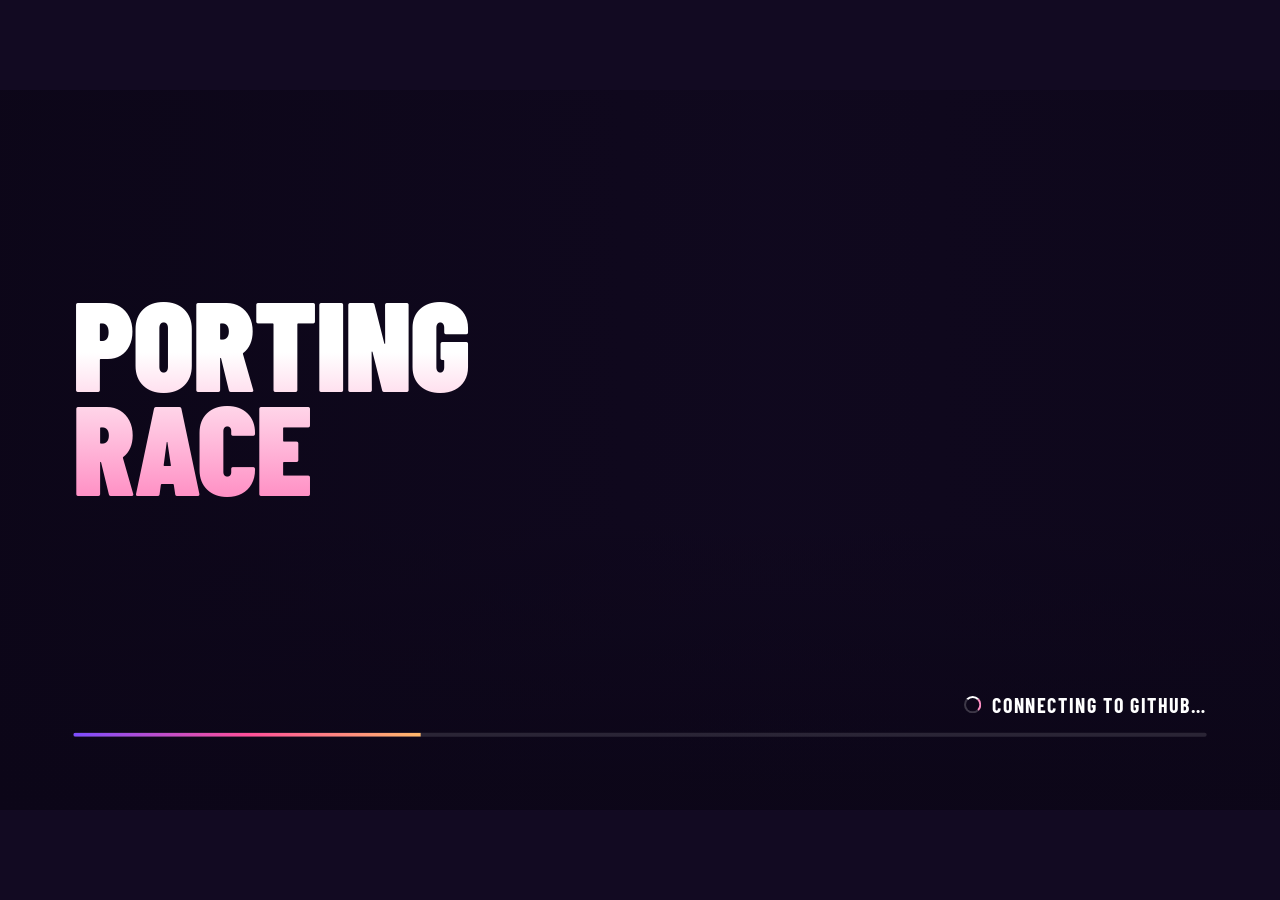
==== static/index.html @ ef8dbf1a "Porting Race: live stream dashboard and public tracker site Live GTA VI-on-PC tracker for XCL and VI" ====
<!doctype html>
<html lang="en">
<head>
<meta charset="utf-8">
<meta name="viewport" content="width=device-width, initial-scale=1">
<title>Porting Race Live</title>
<link rel="preconnect" href="https://fonts.googleapis.com">
<link href="https://fonts.googleapis.com/css2?family=Barlow+Condensed:wght@600;700;800;900&family=Plus+Jakarta+Sans:wght@500;600;700;800&family=JetBrains+Mono:wght@500;700&display=swap" rel="stylesheet">
<style>
:root{
  --ink:#fff; --soft:rgba(255,255,255,.72); --dim:rgba(255,255,255,.5);
  --pink:#ff8fc4; --hot:#ff4f9a; --cyan:#62e6ff; --lav:#d9d0ff; --lavInk:#3b2a6b;
  --glass:rgba(22,14,40,.62); --glass2:rgba(255,255,255,.07); --line:rgba(255,255,255,.1);
  --merged:#a78bfa; --closed:#ff6b7a; --opened:#d9d0ff;
  --disp:"Barlow Condensed",Impact,sans-serif; --body:"Plus Jakarta Sans",system-ui,sans-serif;
}
*{box-sizing:border-box;margin:0;padding:0}
html,body{width:100%;height:100%;background:#120a22;overflow:hidden;color:var(--ink);font-family:var(--body);-webkit-font-smoothing:antialiased}
.mono{font-family:"JetBrains Mono",monospace}
#stage{position:absolute;width:1920px;height:1080px;transform-origin:0 0;overflow:hidden}

/* ---------------- background: original neon-dusk city ---------------- */
#bg{position:absolute;inset:0;overflow:hidden}
#bg .sky{position:absolute;inset:0;background:linear-gradient(180deg,#1b1238 0%,#3a2263 30%,#7a3f86 55%,#d9759a 74%,#ffb38a 86%)}
#bg .custom{position:absolute;inset:0;background-size:cover;background-position:center;opacity:0;transition:opacity 1s}
#bg .sun{position:absolute;left:820px;top:360px;width:440px;height:440px;border-radius:50%;
  background:linear-gradient(180deg,#ffe58a 0%,#ff9f6e 45%,#ff4f9a 100%);
  -webkit-mask:repeating-linear-gradient(180deg,#000 0 26px,transparent 26px 34px);mask:linear-gradient(#000 45%,transparent 45%),repeating-linear-gradient(180deg,#000 0 22px,transparent 22px 30px);
  box-shadow:0 0 160px 40px rgba(255,120,150,.35);animation:sunbob 14s ease-in-out infinite alternate}
@keyframes sunbob{to{transform:translateY(18px)}}
#bg svg{position:absolute;left:0;bottom:0;width:100%;height:100%}
#bg .floor{position:absolute;left:-50%;right:-50%;bottom:-120px;height:360px;transform:perspective(420px) rotateX(62deg);transform-origin:bottom;
  background-image:linear-gradient(rgba(255,120,200,.55) 2px,transparent 2px),linear-gradient(90deg,rgba(255,120,200,.55) 2px,transparent 2px);
  background-size:80px 80px;animation:floor 3s linear infinite;mask-image:linear-gradient(transparent,#000 40%)}
@keyframes floor{to{background-position:0 80px}}
#bg .shade{position:absolute;inset:0;background:
  linear-gradient(90deg,rgba(18,8,36,.93) 0%,rgba(18,8,36,.78) 38%,rgba(18,8,36,.25) 62%,rgba(18,8,36,.55) 100%),
  linear-gradient(180deg,rgba(18,8,36,.55),transparent 30%,transparent 70%,rgba(18,8,36,.9))}
.win{animation:twinkle var(--t,6s) ease-in-out infinite}
@keyframes twinkle{50%{opacity:.15}}
.palm{transform-origin:bottom center;animation:sway var(--s,7s) ease-in-out infinite alternate}
@keyframes sway{from{transform:rotate(-1.6deg)}to{transform:rotate(1.8deg)}}
.dust{position:absolute;width:3px;height:3px;border-radius:50%;background:#fff;opacity:0;animation:dust linear infinite}
@keyframes dust{10%{opacity:.7}90%{opacity:.3}to{transform:translate(var(--dx),-700px);opacity:0}}

/* ---------------- header ---------------- */
header{position:absolute;left:88px;top:52px;right:60px;display:flex;align-items:center;z-index:3}
.brand{font-family:var(--disp);font-weight:800;font-size:104px;line-height:.8;letter-spacing:-.01em;display:flex;gap:26px;white-space:nowrap}
.brand span{color:rgba(255,255,255,.62);transition:color .6s,text-shadow .6s}
.brand span.on{color:#fff;text-shadow:0 0 30px rgba(255,255,255,.35)}
.repos{display:flex;margin-left:30px;max-width:780px}
.repo{border-left:2px solid rgba(255,255,255,.35);padding:4px 22px;transition:opacity .6s}
.repo b{display:block;font-size:22px;font-weight:700;letter-spacing:-.01em}
.repo i{display:block;font-style:normal;font-size:17px;color:var(--dim);margin-top:6px;max-width:340px;white-space:nowrap;overflow:hidden;text-overflow:ellipsis}
.repo.dimmed{opacity:.55}
.checked{margin-left:auto;align-self:flex-start;background:rgba(10,6,20,.78);border:1px solid var(--line);border-radius:999px;padding:14px 26px;display:flex;align-items:center;gap:14px;font-size:19px;color:var(--soft);font-weight:600}
.checked .dot{width:11px;height:11px;border-radius:50%;background:#7a6a9a;transition:background .3s}
.checked .dot.ping{background:#5cff9d;box-shadow:0 0 0 0 rgba(92,255,157,.7);animation:ping 1.2s ease-out}
@keyframes ping{to{box-shadow:0 0 0 14px rgba(92,255,157,0)}}
.checked b{color:#fff;font-weight:800;font-variant-numeric:tabular-nums}
.live{background:#ff2d55;color:#fff;font-weight:800;font-size:15px;letter-spacing:.14em;padding:5px 10px;border-radius:6px;margin-right:2px;animation:blink 2s infinite}
@keyframes blink{50%{opacity:.6}}
.headline{position:absolute;left:88px;top:168px;z-index:3;font-size:36px;font-weight:800;color:var(--pink);letter-spacing:-.01em;height:46px;white-space:nowrap;text-shadow:0 2px 24px rgba(255,79,154,.35)}
.headline .caret{display:inline-block;width:3px;height:34px;background:var(--pink);margin-left:4px;vertical-align:-5px;animation:caret 1s steps(1) infinite}
@keyframes caret{50%{opacity:0}}

/* ---------------- scene area ---------------- */
#scenes{position:absolute;left:88px;top:244px;width:1180px;height:628px;z-index:2}
.scene{position:absolute;inset:0;opacity:0;pointer-events:none;transition:opacity .7s}
.scene.on{opacity:1}
.scene-dots{position:absolute;left:88px;top:892px;display:flex;gap:10px;z-index:3}
.scene-dots div{width:46px;height:5px;border-radius:3px;background:rgba(255,255,255,.18);overflow:hidden}
.scene-dots div i{display:block;height:100%;width:0;background:#fff}

/* spotlight */
#spot{display:flex;flex-direction:column;justify-content:flex-end;padding-bottom:30px}
.sp-top{display:flex;align-items:center;gap:20px}
.pill{display:inline-flex;align-items:center;justify-content:center;border-radius:999px;font-weight:700;background:var(--opened);color:var(--lavInk);white-space:nowrap}
.pill.merged{background:var(--merged);color:#1c1040}
.pill.closed{background:var(--closed);color:#3a0710}
.pill.draft{background:#bfb8d0;color:#2b2540}
.sp-top .pill{font-size:26px;padding:12px 30px}
.sp-top .rp{font-family:var(--disp);font-weight:800;font-size:38px;letter-spacing:.01em}
.sp-num{font-family:var(--disp);font-weight:900;font-size:232px;line-height:.82;letter-spacing:-.02em;margin-top:26px;font-variant-numeric:tabular-nums;text-shadow:0 10px 60px rgba(0,0,0,.35)}
.sp-title{font-size:56px;font-weight:800;line-height:1.08;letter-spacing:-.02em;margin-top:24px;max-width:1120px;display:-webkit-box;-webkit-line-clamp:2;-webkit-box-orient:vertical;overflow:hidden;text-shadow:0 4px 30px rgba(0,0,0,.4)}
.sp-by{display:flex;align-items:center;gap:16px;margin-top:30px;font-size:30px;font-weight:700}
.sp-by img{width:56px;height:56px;border-radius:50%;border:3px solid rgba(255,255,255,.85);background:#333}
.sp-by span{color:var(--dim);font-weight:600}
.sp-diff{margin-top:16px;font-size:23px;font-weight:600;color:var(--soft);display:flex;gap:20px;align-items:center}
.sp-diff .add{color:#6ef0a0}.sp-diff .del{color:#ff7a8a}
.sp-diff .bar{display:flex;gap:3px}.sp-diff .bar i{width:13px;height:13px;border-radius:3px;background:rgba(255,255,255,.18)}
.sp-diff .bar i.a{background:#6ef0a0}.sp-diff .bar i.d{background:#ff7a8a}
.anim{opacity:0;transform:translateY(40px);filter:blur(8px)}
.show .anim{opacity:1;transform:none;filter:none;transition:opacity .7s cubic-bezier(.2,.8,.2,1),transform .8s cubic-bezier(.2,.8,.2,1),filter .7s}
.hide .anim{opacity:0;transform:translateY(-30px);filter:blur(6px);transition:all .45s ease-in}
.show .d1{transition-delay:.05s!important}.show .d2{transition-delay:.15s!important}.show .d3{transition-delay:.28s!important}.show .d4{transition-delay:.4s!important}.show .d5{transition-delay:.5s!important}
.sp-meter{position:absolute;left:0;bottom:0;width:420px;height:3px;background:rgba(255,255,255,.12);border-radius:2px;overflow:hidden}
.sp-meter i{display:block;height:100%;width:0;background:var(--pink)}
.breaking{position:absolute;left:0;top:30px;font-family:var(--disp);font-size:30px;font-weight:800;letter-spacing:.12em;background:#ff2d55;padding:4px 16px;border-radius:6px;opacity:0;transform:translateX(-30px)}
.breaking.go{animation:brk 4s ease forwards}
@keyframes brk{10%,85%{opacity:1;transform:none}100%{opacity:0}}

/* head-to-head */
#h2h{display:grid;grid-template-columns:1fr 1fr;gap:28px;padding-top:20px}
.card{background:var(--glass);border:1px solid var(--line);border-radius:28px;padding:30px 32px;backdrop-filter:blur(10px);display:flex;flex-direction:column;gap:20px}
.card h3{font-family:var(--disp);font-size:58px;font-weight:800;line-height:.9;display:flex;align-items:baseline;gap:14px}
.card h3 small{font-family:var(--body);font-size:16px;font-weight:700;color:var(--acc);text-transform:uppercase;letter-spacing:.08em}
.donutrow{display:flex;align-items:center;gap:26px}
.donut{position:relative;width:170px;height:170px;flex:none}
.donut svg{width:100%;height:100%;transform:rotate(-90deg)}
.donut circle{fill:none;stroke-width:15}
.donut .tr{stroke:rgba(255,255,255,.1)}
.donut .pg{stroke:var(--acc);stroke-linecap:round;stroke-dasharray:452.4;stroke-dashoffset:452.4;transition:stroke-dashoffset 2.4s cubic-bezier(.2,.8,.2,1)}
.donut .c{position:absolute;inset:0;display:grid;place-items:center;text-align:center}
.donut .c b{font-family:var(--disp);font-size:52px;font-weight:800;line-height:1}
.donut .c span{display:block;font-size:12px;letter-spacing:.12em;color:var(--dim);font-weight:700;text-transform:uppercase}
.dl{font-size:18px;color:var(--soft);line-height:1.5}.dl b{color:#fff;font-size:26px;font-family:var(--disp);font-weight:800;letter-spacing:.02em}
.meas{display:flex;flex-direction:column;gap:14px}
.meas .row{display:flex;justify-content:space-between;font-size:18px;font-weight:700;margin-bottom:7px}
.meas .row span{color:var(--dim);font-weight:600;font-size:16px}
.meas .tk{height:11px;border-radius:6px;background:rgba(255,255,255,.1);overflow:hidden}
.meas .fl{height:100%;width:0;border-radius:6px;background:linear-gradient(90deg,color-mix(in srgb,var(--acc) 50%,#fff0),var(--acc));transition:width 2.2s cubic-bezier(.2,.8,.2,1)}
.stage-list{display:flex;flex-wrap:wrap;gap:8px}
.stage-list span{font-size:14px;font-weight:700;padding:6px 12px;border-radius:999px;background:var(--glass2);display:flex;gap:6px;align-items:center}
.stage-list span::before{content:"";width:9px;height:9px;border-radius:50%;background:#6ef0a0}
.stage-list span.p::before{background:#ffc04d}

/* activity */
#act{display:grid;grid-template-columns:1.25fr 1fr;gap:28px;padding-top:20px}
.chart{position:relative;height:300px;display:flex;align-items:flex-end;gap:5px;margin-top:20px}
.chart .h{flex:1;display:flex;gap:2px;align-items:flex-end;height:100%}
.chart .h i{flex:1;border-radius:4px 4px 1px 1px;height:0;transition:height 1.4s cubic-bezier(.2,.8,.2,1)}
.axis{display:flex;justify-content:space-between;color:var(--dim);font-size:14px;margin-top:10px;font-weight:600}
.leg{display:flex;gap:22px;font-size:17px;font-weight:700}.leg i{display:inline-block;width:12px;height:12px;border-radius:3px;margin-right:8px}
.lb{display:flex;flex-direction:column;gap:12px;margin-top:6px}
.lb .r{display:flex;align-items:center;gap:14px;font-size:20px;font-weight:700;opacity:0;transform:translateX(-30px)}
.scene.on .lb .r{opacity:1;transform:none;transition:all .6s cubic-bezier(.2,.8,.2,1)}
.lb img{width:40px;height:40px;border-radius:50%;background:#333}
.lb .rk{font-family:var(--disp);font-size:28px;width:26px;color:var(--dim)}
.lb .n{margin-left:auto;font-family:var(--disp);font-size:30px}
.lb .tag{font-size:12px;padding:3px 8px;border-radius:6px;color:#111;font-weight:800}
.sub{font-size:15px;letter-spacing:.14em;text-transform:uppercase;color:var(--dim);font-weight:800}

/* ---------------- latest panel ---------------- */
#latest{position:absolute;left:1328px;top:214px;width:568px;height:680px;z-index:3;background:rgba(14,9,26,.8);border:1px solid var(--line);border-radius:30px;padding:34px 34px 20px;backdrop-filter:blur(14px);overflow:hidden}
#latest h4{font-family:var(--disp);font-weight:800;font-size:44px;letter-spacing:.01em;line-height:1;margin-bottom:14px;display:flex;align-items:center;gap:12px}
#latest h4 small{font-family:var(--body);font-size:14px;color:var(--dim);font-weight:700;letter-spacing:.1em;margin-left:auto}
.ev{display:grid;grid-template-columns:116px 1fr;gap:18px;padding:12px 0;border-bottom:1px solid var(--line);position:relative;transition:background .4s}
.ev:last-child{border-bottom:0}
.ev .pill{font-size:15px;padding:6px 0;height:30px;margin-top:2px}
.ev p{font-size:19px;font-weight:700;line-height:1.25;display:-webkit-box;-webkit-line-clamp:2;-webkit-box-orient:vertical;overflow:hidden}
.ev s{text-decoration:none;display:flex;align-items:center;gap:10px;margin-top:7px;font-size:15.5px;color:var(--dim);font-weight:600}
.badge{font-family:var(--disp);font-size:17px;font-weight:800;padding:2px 10px;border-radius:7px;color:#0d0d0d;letter-spacing:.02em}
.ev.cur::before{content:"";position:absolute;left:-34px;top:12px;bottom:12px;width:5px;border-radius:0 4px 4px 0;background:var(--pink);box-shadow:0 0 14px var(--pink)}
.ev.enter{animation:evin .8s cubic-bezier(.2,.8,.2,1) both}
@keyframes evin{from{opacity:0;transform:translateY(-40px)}}
.ev.fresh{background:linear-gradient(90deg,rgba(255,143,196,.16),transparent);border-radius:12px}

/* ---------------- bottom stat strip ---------------- */
#strip{position:absolute;left:88px;right:24px;top:922px;height:132px;display:grid;grid-template-columns:repeat(5,1fr);gap:24px;z-index:3;perspective:900px}
.tile{position:relative;transform-style:preserve-3d;transition:transform .9s cubic-bezier(.5,0,.2,1)}
.tile.flip{transform:rotateX(180deg)}
.face{position:absolute;inset:0;backface-visibility:hidden;background:rgba(14,9,26,.82);border:1px solid var(--line);border-radius:24px;padding:20px 30px;display:flex;flex-direction:column;justify-content:center;overflow:hidden}
.face.back{transform:rotateX(180deg)}
.face b{font-family:var(--disp);font-weight:800;font-size:66px;line-height:.95;letter-spacing:-.005em;font-variant-numeric:tabular-nums;white-space:nowrap}
.face span{font-size:19px;color:var(--soft);font-weight:600;margin-top:8px;display:flex;align-items:center;gap:10px}
.face .badge{font-size:14px;padding:1px 7px}
.face::after{content:"";position:absolute;left:0;top:0;bottom:0;width:4px;background:var(--acc)}

/* ---------- slideshow / loading-screen engine ---------- */
#slides{position:absolute;inset:0;overflow:hidden}
.sl{position:absolute;inset:-4%;background-size:cover;background-position:center;will-change:transform,clip-path}
.sl.in{animation:wipein 1.25s cubic-bezier(.77,0,.18,1) forwards, kb var(--kbd,22s) linear forwards}
.sl.out{animation:wipeout 1.25s cubic-bezier(.77,0,.18,1) forwards}
@keyframes wipein{from{clip-path:polygon(115% 0,135% 0,115% 100%,95% 100%)}to{clip-path:polygon(-20% 0,135% 0,115% 100%,-40% 100%)}}
@keyframes wipeout{to{transform:translateX(-6%) scale(1.04);filter:brightness(.5)}}
@keyframes kb{from{transform:scale(1.14) translate(var(--kx0,2%),var(--ky0,1%))}to{transform:scale(1.0) translate(var(--kx1,-2%),var(--ky1,-1%))}}
.grade{position:absolute;inset:0;opacity:0;transition:opacity 1s;mix-blend-mode:soft-light;
  background:linear-gradient(160deg,rgba(124,77,255,.75),rgba(255,79,154,.55) 55%,rgba(255,184,107,.5))}
.has-slides .grade{opacity:1}
.has-slides #city,.has-slides .sun,.has-slides .floor{opacity:0;transition:opacity 1.2s}
.has-slides .shade{background:linear-gradient(90deg,rgba(18,8,36,.92) 0%,rgba(18,8,36,.72) 40%,rgba(18,8,36,.35) 64%,rgba(18,8,36,.6) 100%),
  linear-gradient(180deg,rgba(18,8,36,.7),transparent 26%,transparent 66%,rgba(18,8,36,.95))}
.grain{position:absolute;inset:-50%;opacity:.07;pointer-events:none;animation:grain .6s steps(4) infinite;
  background-image:url("data:image/svg+xml;utf8,<svg xmlns='http://www.w3.org/2000/svg' width='160' height='160'><filter id='n'><feTurbulence type='fractalNoise' baseFrequency='.9' numOctaves='2' stitchTiles='stitch'/></filter><rect width='100%' height='100%' filter='url(%23n)'/></svg>")}
@keyframes grain{0%{transform:translate(0,0)}25%{transform:translate(-3%,2%)}50%{transform:translate(2%,-3%)}75%{transform:translate(-2%,-1%)}}
#stinger{position:absolute;inset:0;z-index:6;pointer-events:none;overflow:hidden}
#stinger i{position:absolute;top:-20%;bottom:-20%;width:42%;left:-60%;transform:skewX(-18deg)}
#stinger i:nth-child(1){background:#ff4f9a}#stinger i:nth-child(2){background:#7c4dff}#stinger i:nth-child(3){background:#120a22}
#stinger.go i{animation:sting .95s cubic-bezier(.7,0,.3,1) forwards}
#stinger.go i:nth-child(2){animation-delay:.07s}#stinger.go i:nth-child(3){animation-delay:.14s}
@keyframes sting{0%{left:-60%}100%{left:130%}}
.spin{width:26px;height:26px;border-radius:50%;border:3px solid rgba(255,255,255,.2);border-top-color:#fff;border-right-color:var(--pink);animation:spin .9s linear infinite;flex:none}
@keyframes spin{to{transform:rotate(360deg)}}
#tips{position:absolute;left:400px;top:880px;width:880px;height:30px;z-index:3;display:flex;align-items:center;gap:14px}
#tips .spin{width:22px;height:22px}
#tips .tl{font-family:var(--disp);font-weight:800;font-size:20px;letter-spacing:.14em;color:#fff}
#tiptxt{font-size:17px;font-weight:600;color:var(--soft);white-space:nowrap;overflow:hidden;text-overflow:ellipsis;transition:opacity .4s,transform .4s}
#tiptxt.swap{opacity:0;transform:translateY(8px)}
#tiptxt b{color:var(--pink);font-weight:800;margin-right:6px}
#slidecredit{position:absolute;right:30px;top:1059px;z-index:3;font-size:11.5px;color:rgba(255,255,255,.45);font-weight:600;max-width:160px;text-align:right;white-space:nowrap;overflow:hidden;text-overflow:ellipsis}
/* now playing */
#np{position:absolute;left:1340px;top:896px;z-index:4;display:none;align-items:center;gap:10px;max-width:400px;opacity:.92}
#np.on{display:flex;animation:npin .8s cubic-bezier(.2,.8,.2,1)}
@keyframes npin{from{opacity:0;transform:translateY(8px)}}
#np .eq{display:flex;gap:2px;align-items:flex-end;height:14px}
#np .eq i{width:3px;background:var(--pink);border-radius:1px;animation:eq 1s ease-in-out infinite}
#np .eq i:nth-child(2){animation-delay:-.3s}#np .eq i:nth-child(3){animation-delay:-.6s}#np .eq i:nth-child(4){animation-delay:-.8s}
@keyframes eq{0%,100%{height:3px}50%{height:14px}}
.np-t{display:flex;gap:6px;align-items:baseline;font-size:11.5px;color:rgba(255,255,255,.55);white-space:nowrap;overflow:hidden}
.np-t small{font-weight:800;letter-spacing:.1em;color:var(--pink);font-size:10.5px}
.np-t b{color:#fff;font-weight:700;flex:none;max-width:200px;overflow:hidden;text-overflow:ellipsis}
.np-t span{overflow:hidden;text-overflow:ellipsis}

/* boot / loading screen */
.boot{display:block!important;background:#0c0618;overflow:hidden}
.boot-img{position:absolute;inset:-5%;background-size:cover;background-position:center;animation:kb 12s linear forwards;opacity:.9}
.boot-shade{position:absolute;inset:0;background:linear-gradient(90deg,rgba(12,6,24,.95),rgba(12,6,24,.4) 60%,rgba(12,6,24,.7)),linear-gradient(180deg,transparent 60%,rgba(12,6,24,.95))}
.boot-brand{position:absolute;left:110px;top:300px;font-family:var(--disp);font-weight:900;font-size:190px;line-height:.82;letter-spacing:-.01em;
  background:linear-gradient(180deg,#fff 30%,#ff8fc4);-webkit-background-clip:text;background-clip:text;color:transparent;animation:bootin 1.2s cubic-bezier(.2,.8,.2,1) both}
@keyframes bootin{from{opacity:0;transform:translateX(-60px)}}
.boot-bar{position:absolute;left:110px;right:110px;bottom:110px;height:6px;background:rgba(255,255,255,.12);border-radius:3px;overflow:hidden}
.boot-bar i{display:block;height:100%;width:0;background:linear-gradient(90deg,#7c4dff,#ff4f9a,#ffb86b);transition:width .6s ease}
.boot-load{position:absolute;right:110px;bottom:140px;display:flex;align-items:center;gap:16px;font-family:var(--disp);font-size:30px;font-weight:700;letter-spacing:.08em;text-transform:uppercase}

/* port race (portwatch) */
#race{padding-top:8px;display:flex;flex-direction:column;gap:14px}
.race-top{display:flex;align-items:flex-end;gap:34px}
.race-q{font-size:20px;font-weight:800;color:var(--pink);letter-spacing:.02em}
.race-big{font-family:var(--disp);font-weight:900;font-size:136px;line-height:.8;letter-spacing:-.02em}
.race-big small{font-size:54px;color:var(--dim);font-weight:800}
.race-side{padding-bottom:10px;display:flex;flex-direction:column;gap:8px;font-size:20px;color:var(--soft);font-weight:600}
.race-side b{color:#fff;font-family:var(--disp);font-size:30px;font-weight:800;letter-spacing:.01em}
.ladder{position:relative;height:112px;margin:2px 6px 0}
.ladder .rail{position:absolute;left:0;right:0;top:56px;height:12px;border-radius:6px;background:rgba(255,255,255,.1);overflow:hidden}
.ladder .rail i{position:absolute;left:0;top:0;bottom:0;width:0;border-radius:6px;background:linear-gradient(90deg,#7c4dff,#ff4f9a,#ffb86b);transition:width 2.4s cubic-bezier(.2,.8,.2,1)}
.ladder .tick{position:absolute;top:50px;width:2px;height:24px;background:rgba(255,255,255,.3)}
.ladder .tick span{position:absolute;top:30px;left:50%;transform:translateX(-50%);font-size:13px;font-weight:700;color:var(--dim);white-space:nowrap}
.ladder .tick.hit span{color:#fff}
.ladder .tick.first span{left:0;transform:none}.ladder .tick.last span{left:auto;right:0;transform:none}
.ladder .mk{position:absolute;top:0;transform:translateX(-50%);display:flex;flex-direction:column;align-items:center;transition:left 2.4s cubic-bezier(.2,.8,.2,1)}
.ladder .mk img{width:38px;height:38px;border-radius:50%;border:3px solid #fff;background:#333;box-shadow:0 6px 20px rgba(0,0,0,.4)}
.ladder .mk::after{content:"";width:2px;height:12px;background:#fff;margin-top:2px}
.ladder .mk.lead img{border-color:var(--hot);box-shadow:0 0 22px var(--hot)}
.rlist{display:grid;grid-template-columns:1fr 1fr;gap:10px 26px;margin-top:6px}
.rrow{display:grid;grid-template-columns:34px 40px 1fr 70px;align-items:center;gap:12px;background:var(--glass);border:1px solid var(--line);border-radius:16px;padding:8px 16px;
  opacity:0;transform:translateY(16px)}
.scene.on .rrow{opacity:1;transform:none;transition:all .6s cubic-bezier(.2,.8,.2,1)}
.rrow .rk{font-family:var(--disp);font-size:30px;font-weight:800;color:var(--dim)}
.rrow:nth-child(-n+3) .rk{color:var(--pink)}
.rrow img{width:40px;height:40px;border-radius:50%;background:#333}
.rrow .nm{min-width:0}.rrow .nm b{display:block;font-size:19px;font-weight:800;white-space:nowrap;overflow:hidden;text-overflow:ellipsis}
.rrow .nm span{font-size:13.5px;color:var(--dim);font-weight:600}
.rrow .nm .bar{height:5px;border-radius:3px;background:rgba(255,255,255,.1);margin-top:6px;overflow:hidden}
.rrow .nm .bar i{display:block;height:100%;width:0;background:linear-gradient(90deg,#7c4dff,#ff4f9a);transition:width 2s .3s cubic-bezier(.2,.8,.2,1)}
.rrow .sc{font-family:var(--disp);font-size:34px;font-weight:800;text-align:right}
.credit{font-size:13px;color:var(--dim);font-weight:700;letter-spacing:.06em}
.ini{width:40px;height:40px;border-radius:50%;display:grid;place-items:center;font-family:var(--disp);font-weight:800;font-size:17px;color:#1a0b24;
  background:linear-gradient(135deg,#ffb86b,#ff4f9a);flex:none}
.ladder .mk .ini{width:38px;height:38px;border:3px solid #fff}
.priv{font-style:normal;font-size:11px;font-weight:800;letter-spacing:.08em;background:rgba(255,184,107,.2);color:#ffb86b;padding:2px 7px;border-radius:5px;vertical-align:2px}
/* challenger */
#chal{padding-top:10px;display:flex;flex-direction:column;gap:18px}
.ch-top{display:flex;gap:10px}
.ch-tag{font-family:var(--disp);font-size:24px;font-weight:800;letter-spacing:.1em;background:#ff2d55;padding:4px 14px;border-radius:8px;animation:chpulse 2s infinite}
.ch-tag.dim{background:rgba(255,255,255,.12);font-size:18px;display:flex;align-items:center;animation:none;text-transform:uppercase}
@keyframes chpulse{50%{box-shadow:0 0 30px rgba(255,45,85,.7)}}
.ch-main{display:flex;align-items:center;gap:28px}
.ch-av .ini,.ch-av img{width:130px;height:130px;font-size:58px;border-radius:50%;border:5px solid #fff;box-shadow:0 0 40px rgba(255,79,154,.6)}
.ch-name{font-family:var(--disp);font-weight:900;font-size:130px;line-height:.85;letter-spacing:-.01em;text-shadow:0 6px 40px rgba(0,0,0,.6)}
.ch-by{font-size:24px;color:var(--soft);font-weight:600;margin-top:10px}
.ch-score{margin-left:auto;text-align:right}
.ch-score b{font-family:var(--disp);font-size:130px;font-weight:900;line-height:.85;text-shadow:0 6px 40px rgba(0,0,0,.6)}
.ch-score small{font-family:var(--disp);font-size:44px;color:var(--dim);font-weight:800}
.ch-score span{display:block;font-size:22px;font-weight:800;color:#fff;margin-top:10px;background:rgba(14,9,26,.75);padding:4px 12px;border-radius:8px;display:table;margin-left:auto}
.ch-gap{font-size:22px;color:var(--soft);font-weight:600}.ch-gap b{font-family:var(--disp);font-size:30px;color:#6ef0a0}
.ch-cols{display:grid;grid-template-columns:1fr 1fr;gap:20px}
.ch-cols>div{background:var(--glass);border:1px solid var(--line);border-radius:20px;padding:18px 22px;display:flex;flex-direction:column;gap:10px}
.ch-cols p{font-size:18px;font-weight:600;line-height:1.35;padding-left:26px;position:relative}
.ch-cols p::before{position:absolute;left:0;top:0;font-weight:900}
.ch-cols p.ok::before{content:"✓";color:#6ef0a0}.ch-cols p.no::before{content:"✕";color:#ff7a8a}

/* team watch */
#watch{padding-top:10px;display:flex;flex-direction:column;gap:18px}
.w-top{display:flex;align-items:center;gap:18px}
.w-live{display:flex;align-items:center;gap:10px;font-family:var(--disp);font-size:30px;font-weight:800;letter-spacing:.1em;background:linear-gradient(90deg,#ffb86b,#ff4f9a);color:#1a0b24;padding:4px 16px;border-radius:8px}
.w-live i{width:10px;height:10px;border-radius:50%;background:#1a0b24;animation:blink 1.2s infinite}
.w-src{font-size:15px;color:var(--dim);font-weight:700;letter-spacing:.06em}
.w-lead{background:var(--glass);border:1px solid var(--line);border-radius:28px;padding:28px 32px;backdrop-filter:blur(10px)}
.w-meta{display:flex;gap:14px;align-items:center;font-size:16px;color:var(--dim);font-weight:700;letter-spacing:.04em}
.w-badge{font-size:14px;font-weight:800;letter-spacing:.08em;text-transform:uppercase;background:var(--hot);color:#fff;padding:4px 10px;border-radius:6px}
.w-badge.sm{font-size:11px;padding:3px 8px;flex:none;background:rgba(255,79,154,.25);color:#ffc2dd}
.w-lead h5{font-size:42px;font-weight:800;line-height:1.12;letter-spacing:-.02em;margin-top:14px}
.w-lead p{font-size:21px;color:var(--soft);line-height:1.42;margin-top:12px;font-weight:500;display:-webkit-box;-webkit-line-clamp:3;-webkit-box-orient:vertical;overflow:hidden}
.w-list{display:flex;flex-direction:column;gap:10px}
.w-list div{display:flex;align-items:center;gap:14px;background:var(--glass);border:1px solid var(--line);border-radius:16px;padding:12px 18px;opacity:0;transform:translateX(-20px)}
.scene.on .w-list div{opacity:1;transform:none;transition:all .6s cubic-bezier(.2,.8,.2,1)}
.w-list b{font-size:18px;font-weight:700;flex:1;white-space:nowrap;overflow:hidden;text-overflow:ellipsis}
.w-list s{text-decoration:none;font-size:14px;color:var(--dim);font-weight:700;flex:none}

/* news desk */
#news{padding-top:14px;display:flex;flex-direction:column;gap:18px}
.nlead{background:var(--glass);border:1px solid var(--line);border-radius:28px;padding:30px 34px;backdrop-filter:blur(10px)}
.nlead .cat{display:inline-block;font-size:15px;font-weight:800;letter-spacing:.12em;text-transform:uppercase;background:var(--hot);color:#fff;padding:5px 12px;border-radius:7px}
.nlead .cat.d{background:rgba(255,255,255,.12);margin-left:8px}
.nlead h5{font-size:44px;font-weight:800;line-height:1.1;letter-spacing:-.02em;margin-top:16px}
.nlead p{font-size:22px;color:var(--soft);line-height:1.4;margin-top:14px;font-weight:500;display:-webkit-box;-webkit-line-clamp:3;-webkit-box-orient:vertical;overflow:hidden}
.nmore{display:grid;grid-template-columns:1fr 1fr;gap:14px}
.nmore div{background:var(--glass);border:1px solid var(--line);border-radius:18px;padding:16px 20px;opacity:0;transform:translateY(14px)}
.scene.on .nmore div{opacity:1;transform:none;transition:all .6s cubic-bezier(.2,.8,.2,1)}
.nmore b{display:-webkit-box;-webkit-line-clamp:2;-webkit-box-orient:vertical;overflow:hidden;font-size:18px;font-weight:700;line-height:1.3}
.nmore span{display:block;font-size:13.5px;color:var(--dim);font-weight:700;margin-top:6px;letter-spacing:.04em}

/* elapsed counter (flip clock) */
.clockbox{position:absolute;right:24px;top:-28px;width:auto!important;background:rgba(10,6,20,.82);border:1px solid var(--line);border-radius:24px;padding:14px 22px 12px;width:470px;
  box-shadow:0 20px 60px -20px rgba(255,79,154,.45);backdrop-filter:blur(10px)}
.cb-top{display:flex;align-items:center;gap:12px}
.cb-top .live{display:flex;align-items:center;gap:8px;font-size:14px;padding:5px 10px;animation:none}
.cb-top .live i{width:8px;height:8px;border-radius:50%;background:#fff;animation:pulse 1.4s infinite}
.cb-top .live b{font-weight:700;letter-spacing:.04em}
@keyframes pulse{0%{box-shadow:0 0 0 0 rgba(255,255,255,.8)}70%{box-shadow:0 0 0 9px rgba(255,255,255,0)}100%{box-shadow:0 0 0 0 rgba(255,255,255,0)}}
.cb-lbl{font-size:14px;font-weight:800;letter-spacing:.1em;text-transform:uppercase;color:var(--pink);white-space:nowrap}
.cb-digits{display:flex;align-items:flex-start;gap:8px;margin-top:10px}
.cb-unit{display:flex;flex-direction:column;align-items:center;gap:4px}
.cb-unit small{font-size:11px;letter-spacing:.14em;color:var(--dim);font-weight:800;text-transform:uppercase}
.cb-pair{display:flex;gap:4px}
.dg{position:relative;width:44px;height:64px;border-radius:10px;background:linear-gradient(180deg,#2a1d45 0 50%,#231739 50% 100%);overflow:hidden;
  font-family:var(--disp);font-weight:800;font-size:54px;line-height:64px;text-align:center;font-variant-numeric:tabular-nums;box-shadow:inset 0 -2px 0 rgba(0,0,0,.35)}
.dg::after{content:"";position:absolute;left:0;right:0;top:50%;height:1px;background:rgba(0,0,0,.45)}
.dg span{position:absolute;inset:0}
.dg span.out{animation:dgout .42s cubic-bezier(.5,0,.75,0) forwards}
.dg span.in{animation:dgin .42s cubic-bezier(.25,1,.5,1) forwards}
@keyframes dgout{to{transform:translateY(-70%) scaleY(.6);opacity:0;filter:blur(2px)}}
@keyframes dgin{from{transform:translateY(70%) scaleY(.6);opacity:0;filter:blur(2px)}}
.cb-sep{font-family:var(--disp);font-size:46px;font-weight:800;line-height:64px;color:var(--pink);animation:sep 1s steps(1) infinite}
@keyframes sep{50%{opacity:.25}}
.cb-unit.days .dg{background:linear-gradient(180deg,#ff5fa2 0 50%,#ef4b93 50% 100%);color:#1a0b24}
.cb-foot{display:flex;justify-content:space-between;align-items:center;margin-top:8px;font-size:13.5px;color:var(--dim);font-weight:600}
.cb-foot b{color:var(--soft);font-variant-numeric:tabular-nums}
.cb-foot .dot{display:inline-block;width:8px;height:8px;border-radius:50%;background:#7a6a9a;margin-left:8px;vertical-align:1px}
.cb-foot .dot.ping{background:#5cff9d;animation:ping 1.2s ease-out}
.nextck{margin-left:auto;display:flex;align-items:center;gap:9px;font-family:var(--body);font-size:15px;font-weight:700;color:var(--soft);letter-spacing:0}
.nextck svg{width:20px;height:20px;transform:rotate(-90deg)}
.nextck circle{fill:none;stroke-width:3}
.nextck .t{stroke:rgba(255,255,255,.14)}
.nextck .p{stroke:#5cff9d;stroke-linecap:round;stroke-dasharray:50.27;stroke-dashoffset:0}
.nextck b{color:#fff;font-variant-numeric:tabular-nums;min-width:38px;display:inline-block}
.evsub{font-size:13px;color:var(--dim);font-weight:800;letter-spacing:.12em;margin:-8px 0 8px}
.err{position:absolute;right:30px;top:120px;z-index:5;font-size:14px;color:#ffd166;background:rgba(0,0,0,.7);padding:8px 12px;border-radius:8px;display:none}
.boot{position:absolute;inset:0;z-index:9;display:grid;place-items:center;background:#120a22;font-family:var(--disp);font-size:44px;letter-spacing:.1em;transition:opacity 1s}
</style>
</head>
<body>
<div id="stage">
  <div id="bg"><div class="sky"></div><div class="custom" id="custombg"></div><div class="sun"></div><svg id="city" viewBox="0 0 1920 1080" preserveAspectRatio="xMidYMax slice"></svg><div class="floor"></div><div id="slides"></div><div class="grade" id="grade"></div><div id="dust"></div><div class="shade"></div><div class="grain"></div></div>
  <div id="stinger"><i></i><i></i><i></i></div>

  <header>
    <div class="brand" id="brand"></div>
    <div class="repos" id="repos"></div>
    <div class="clockbox" id="clockbox">
      <div class="cb-top"><span class="live"><i></i>LIVE <b class="mono" id="onair">00:00:00</b></span><span class="cb-lbl" id="cblabel">Since the executable dropped</span></div>
      <div class="cb-digits" id="cbdigits"></div>
      <div class="cb-foot"><span id="cbnote"></span><span>checked <b id="checked">--:--:--</b><i class="dot" id="dot"></i></span></div>
    </div>
  </header>
  <div class="headline"><span id="hl"></span><span class="caret"></span></div>

  <div id="scenes">
    <section class="scene on" id="spot">
      <div class="breaking" id="breaking">JUST IN</div>
      <div id="spcontent"></div>
      <div class="sp-meter"><i id="spmeter"></i></div>
    </section>
    <section class="scene" id="race"></section>
    <section class="scene" id="chal"></section>
    <section class="scene" id="watch"></section>
    <section class="scene" id="h2h"></section>
    <section class="scene" id="news"></section>
    <section class="scene" id="act"></section>
  </div>
  <div class="scene-dots" id="sdots"></div>

  <aside id="latest"><h4>LATEST <span class="nextck" id="nextck"><svg viewBox="0 0 20 20"><circle class="t" cx="10" cy="10" r="8"/><circle class="p" id="nextring" cx="10" cy="10" r="8"/></svg><span id="nexttxt">next check —</span></span></h4><div class="evsub" id="evcount"></div><div id="evlist"></div></aside>
  <div id="strip"></div>
  <div class="err" id="err"></div>
  <div class="boot" id="boot">
    <div class="boot-img" id="bootimg"></div><div class="boot-shade"></div>
    <div class="boot-brand">PORTING<br>RACE</div>
    <div class="boot-bar"><i id="bootbar"></i></div>
    <div class="boot-load"><span class="spin"></span><span id="bootmsg">Connecting to GitHub…</span></div>
  </div>
  <div id="tips"><span class="spin"></span><span class="tl">LOADING</span><span id="tiptxt"></span></div>
  <div id="slidecredit"></div>
  <div id="np"><div class="eq"><i></i><i></i><i></i><i></i></div><div class="np-t"><small>NOW PLAYING</small><b id="nptitle"></b><span id="npby"></span></div></div>
</div>

<script>
/* ===================== helpers ===================== */
const $ = (s, el = document) => el.querySelector(s);
const esc = s => String(s ?? "").replace(/[&<>"']/g, c => ({"&":"&amp;","<":"&lt;",">":"&gt;",'"':"&quot;","'":"&#39;"}[c]));
const nf = n => n == null ? "—" : Number(n).toLocaleString("en-US");
const plural = (n, w) => `${nf(n)} ${w}${n === 1 ? "" : "s"}`;
function ago(iso){ const s = Math.max(0,(Date.now()-new Date(iso))/1000);
  if (s < 45) return "just now"; if (s < 3600) return Math.max(1,Math.round(s/60)) + " min ago";
  if (s < 86400) return Math.floor(s/3600) + " h ago"; return Math.floor(s/86400) + " d ago"; }
function fit(){ const k = Math.min(innerWidth/1920, innerHeight/1080), st = $("#stage");
  st.style.transform = `scale(${k})`; st.style.left = (innerWidth-1920*k)/2 + "px"; st.style.top = (innerHeight-1080*k)/2 + "px"; }
addEventListener("resize", fit); fit();
const sleep = ms => new Promise(r => setTimeout(r, ms));
const rnd = (a, b) => a + Math.random() * (b - a);

/* ===================== background city (generated, original) ===================== */
(function city(){
  const svg = $("#city"); let h = "";
  const layer = (base, minH, maxH, color, winOp, seedW) => {
    let x = -20, out = "";
    while (x < 1940) {
      const w = rnd(seedW, seedW * 2.2), ht = rnd(minH, maxH), y = base - ht;
      out += `<rect x="${x.toFixed(0)}" y="${y.toFixed(0)}" width="${w.toFixed(0)}" height="${ht + 400}" fill="${color}"/>`;
      if (Math.random() < .25) out += `<rect x="${(x + w/2 - 2).toFixed(0)}" y="${(y-28).toFixed(0)}" width="4" height="28" fill="${color}"/>`;
      if (winOp) for (let wy = y + 14; wy < base - 10; wy += 18) for (let wx = x + 8; wx < x + w - 10; wx += 14)
        if (Math.random() < .22) out += `<rect class="win" style="--t:${rnd(3,11).toFixed(1)}s;animation-delay:-${rnd(0,10).toFixed(1)}s" x="${wx.toFixed(0)}" y="${wy.toFixed(0)}" width="6" height="8" fill="${Math.random()<.5?"#ffd9a0":"#ff9ad2"}" opacity="${winOp}"/>`;
      x += w + rnd(0, 6);
    }
    return out;
  };
  h += layer(860, 120, 300, "#5a2f6e", 0, 40);
  h += layer(900, 80, 240, "#3d1f55", .55, 34);
  h += layer(950, 40, 170, "#24123a", .8, 46);
  const palm = (x, base, s, c, sp) => {
    let p = `<g class="palm" style="--s:${sp}s;transform-box:fill-box" transform="translate(${x},${base}) scale(${s})"><path d="M0 0 C 8 -120, -10 -260, 18 -380" stroke="${c}" stroke-width="16" fill="none" stroke-linecap="round"/>`;
    for (let i = 0; i < 9; i++) { const a = -180 + i * 22 + rnd(-6, 6), r = rnd(120, 170), rad = a * Math.PI / 180;
      const ex = 18 + Math.cos(rad) * r, ey = -380 + Math.sin(rad) * r * .55 + 60, cx = 18 + Math.cos(rad) * r * .5, cy = -380 + Math.sin(rad) * r * .6 - 40;
      p += `<path d="M18 -380 Q ${cx.toFixed(0)} ${cy.toFixed(0)} ${ex.toFixed(0)} ${ey.toFixed(0)}" stroke="${c}" stroke-width="${rnd(9,14).toFixed(0)}" fill="none" stroke-linecap="round"/>`; }
    return p + "</g>";
  };
  h += palm(1700, 1000, 1.25, "#160a26", 8) + palm(1560, 1010, .95, "#1c0d30", 6.5) + palm(980, 1000, .8, "#1c0d30", 7.4) + palm(240, 1010, 1.05, "#160a26", 9);
  svg.innerHTML = h;
  let d = ""; for (let i = 0; i < 26; i++) d += `<i class="dust" style="left:${rnd(0,1920)|0}px;top:${rnd(500,1080)|0}px;--dx:${rnd(-80,80)|0}px;animation-duration:${rnd(14,30).toFixed(1)}s;animation-delay:-${rnd(0,30).toFixed(1)}s"></i>`;
  $("#dust").innerHTML = d;
  const img = new Image(); img.onload = () => { $("#custombg").style.backgroundImage = "url(bg.jpg)"; $("#custombg").style.opacity = .9; $("#city").style.display = "none"; document.querySelector("#bg .sun").style.display = "none"; };
  img.src = "bg.jpg"; // optional: drop your own static/bg.jpg (that you have rights to) to replace the skyline
})();

/* ===================== slideshow / loading-screen engine ===================== */
let SLIDES = [], slideIdx = Math.floor(Math.random() * 1000), slideKey = "";
function setSlides(list){
  const key = (list || []).map(x => x.src).join("|");
  if (key === slideKey) return;
  slideKey = key; SLIDES = list || [];
  $("#bg").classList.toggle("has-slides", SLIDES.length > 0);
  SLIDES.forEach(x => { const im = new Image(); im.src = x.src; });   // preload
  if (SLIDES.length) nextSlide(false);
}
function nextSlide(withStinger = true){
  if (!SLIDES.length) return;
  const sl = SLIDES[slideIdx++ % SLIDES.length], box = $("#slides");
  const go = () => {
    [...box.children].forEach(c => { c.classList.remove("in"); c.classList.add("out"); setTimeout(() => c.remove(), 1400); });
    const d = document.createElement("div"); d.className = "sl in";
    const r = () => (Math.random() * 6 - 3).toFixed(1) + "%";
    d.style.cssText = `background-image:url("${sl.src.replace(/"/g, "%22")}");--kx0:${r()};--ky0:${r()};--kx1:${r()};--ky1:${r()};--kbd:${18 + Math.random()*8}s`;
    box.appendChild(d);
    $("#slidecredit").textContent = [sl.title, sl.credit].filter(Boolean).join(" · ");
  };
  if (withStinger) { const st = $("#stinger"); st.classList.remove("go"); void st.offsetWidth; st.classList.add("go"); setTimeout(go, 380); }
  else go();
}
setInterval(() => { if (SLIDES.length > 1 && typeof sceneIdx !== "undefined" && SCENES[sceneIdx].id === "spot") nextSlide(false); }, 14000);

/* loading tips built from live data */
function tips(){
  const out = [];
  for (const r of R) {
    out.push(`${r.label} merged <b>${nf(r.merged_today)}</b> pull requests today.`);
    out.push(`${r.label} has <b>${nf(r.open_prs)}</b> pull requests waiting for review.`);
    if (r.leaders?.[0]) out.push(`Top ${r.label} committer in 24h: <b>${esc(r.leaders[0].login)}</b> with ${r.leaders[0].n} commits.`);
    const f = r.progress?.fractions?.[0]; if (f) out.push(`${r.label}: ${nf(f.num)} of ${nf(f.den)} ${esc(f.label)} done (${(f.num/f.den*100).toFixed(1)}%).`);
  }
  const ch = typeof challenger === "function" && challenger(); if (ch) out.push(`<b>${esc(ch.name)}</b> is #${ch.rank} at ${ch.score}/100 with a private build based on VIctory + XCL.`);
  const pw = PW && PW(); if (pw?.leader) out.push(`Port race leader: <b>${esc(pw.leader.name)}</b> at ${pw.leader.score}/100. Next milestone: In-game.`);
  return out.length ? out : ["Fetching the latest commits from GitHub…"];
}
let tipIdx = 0;
function nextTip(){ const el = $("#tiptxt"); el.classList.add("swap");
  setTimeout(() => { const t = tips(); el.innerHTML = `<b>TIP</b>${t[tipIdx++ % t.length]}`; el.classList.remove("swap"); }, 420); }
setInterval(nextTip, 8000);

/* now playing: which playlist track is on air right now */
let MUSIC = null, npKey = "";
function nowPlaying(){
  const np = $("#np");
  if (!MUSIC || !MUSIC.tracks?.length || !MUSIC.started_ms || !MUSIC.total) { np.classList.remove("on"); return; }
  const off = ((Date.now() - MUSIC.started_ms) / 1000) % MUSIC.total;
  const tr = MUSIC.tracks.find(t => off >= t.start && off < t.end) || MUSIC.tracks[0];
  const key = tr.title + tr.creator;
  if (key !== npKey) { npKey = key; np.classList.remove("on"); void np.offsetWidth;
    $("#nptitle").textContent = tr.title; $("#npby").textContent = `${tr.creator} · ${tr.license}`; }
  np.classList.add("on");
}
setInterval(nowPlaying, 1000);

/* boot screen progress */
let bootP = 8; const bootTimer = setInterval(() => { bootP = Math.min(92, bootP + Math.random() * 9); const b = $("#bootbar"); if (b) b.style.width = bootP + "%"; }, 350);
function bootDone(){
  clearInterval(bootTimer); const b = $("#bootbar"), boot = $("#boot"); if (!boot) return;
  b.style.width = "100%"; $("#bootmsg").textContent = "Ready";
  setTimeout(() => { boot.style.opacity = 0; setTimeout(() => boot.remove(), 1100); }, 900);
}

/* ===================== realtime clocks ===================== */
const PARAMS = new URLSearchParams(location.search);
const ON_AIR_SINCE = Number(PARAMS.get("since")) || Date.now();   // stream.py passes ?since=<ms>
let COUNTER_START = Date.parse("2026-11-23T14:36:00Z"), nextPollAt = null, pollEvery = 30, serverSkew = 0;
const pad2 = n => String(n).padStart(2, "0");
const now = () => Date.now() + serverSkew;                        // corrected to the server clock
function buildDigits(){
  const units = [["days","days"],["hrs","hours"],["min","min"],["sec","sec"]];
  $("#cbdigits").innerHTML = units.map(([k, l], i) => `${i ? '<div class="cb-sep">:</div>' : ""}<div class="cb-unit ${k}"><div class="cb-pair" data-u="${k}"></div><small>${l}</small></div>`).join("");
}
function setPair(unit, str){
  const box = document.querySelector(`.cb-pair[data-u="${unit}"]`);
  while (box.children.length < str.length) box.insertAdjacentHTML("afterbegin", `<div class="dg"><span>0</span></div>`);
  while (box.children.length > str.length) box.firstChild.remove();
  [...str].forEach((ch, i) => {
    const dg = box.children[i], cur = dg.lastElementChild;
    if (cur.textContent === ch) return;
    dg.querySelectorAll(".out").forEach(n => n.remove());
    cur.className = "out";
    const nx = document.createElement("span"); nx.className = "in"; nx.textContent = ch; dg.appendChild(nx);
    setTimeout(() => { cur.remove(); }, 450);
  });
}
function clockTick(){
  const t = now();
  let diff = Math.max(0, t - COUNTER_START);
  const d = Math.floor(diff / 864e5), h = Math.floor(diff % 864e5 / 36e5), m = Math.floor(diff % 36e5 / 6e4), s = Math.floor(diff % 6e4 / 1e3);
  setPair("days", pad2(d)); setPair("hrs", pad2(h)); setPair("min", pad2(m)); setPair("sec", pad2(s));
  const up = Math.floor((Date.now() - ON_AIR_SINCE) / 1000);
  $("#onair").textContent = `${pad2(Math.floor(up/3600))}:${pad2(Math.floor(up%3600/60))}:${pad2(up%60)}`;
  if (nextPollAt) {
    const left = Math.max(0, Math.ceil((nextPollAt - t) / 1000));
    $("#nexttxt").innerHTML = S && S.checking ? "checking GitHub…" : left > 0 ? `next check <b>${Math.floor(left/60)}:${pad2(left%60)}</b>` : "checking GitHub…";
    $("#nextring").style.strokeDashoffset = 50.27 * (1 - Math.min(1, left / pollEvery));
    if (left === 0 && !clockTick.fetching) { clockTick.fetching = true; setTimeout(() => { tick().finally(() => clockTick.fetching = false); }, 1500); }
  }
  document.querySelectorAll("[data-at]").forEach(el => el.textContent = ago(el.dataset.at));
}
buildDigits();
// align ticks to the start of each real second so the counter never drifts or skips
(function align(){ clockTick(); setTimeout(align, 1000 - (Date.now() % 1000) + 5); })();

/* ===================== state ===================== */
let S = null, R = [], seenEvents = new Set(), firstLoad = true, queue = [], spIdx = 0, breakingQueue = [];
const accent = r => r.accent, short = r => r.label;
const evKey = e => `${e.slug}#${e.n}:${e.kind}`;

/* ===================== header ===================== */
function renderHeader(){
  const order = [...R].reverse(); // matches reference: XCL first
  $("#brand").innerHTML = order.map(r => `<span data-s="${esc(r.slug)}">${esc(r.label)}</span>`).join("");
  $("#repos").innerHTML = order.map(r => `<div class="repo" data-s="${esc(r.slug)}"><b>github.com/${esc(r.slug)}</b><i>${esc((r.description||"").split(" - ")[0])}</i></div>`).join("");
}
function focusRepo(slug){
  document.querySelectorAll("#brand span").forEach(s => s.classList.toggle("on", s.dataset.s === slug));
  document.querySelectorAll("#repos .repo").forEach(s => s.classList.toggle("dimmed", s.dataset.s !== slug));
}

/* headline typewriter, generated from live data */
function headlines(){
  if (R.length < 2) return ["Both projects boot to title. Who will render the 3D city first?"];
  const [v, x] = R, out = ["Both projects boot to title. Who will render the 3D city first?"];
  const lead = v.stars > x.stars ? v : x, trail = lead === v ? x : v;
  out.push(`${lead.label} leads the star race by ${nf(lead.stars - trail.stars)} ⭐`);
  for (const r of R) {
    if (r.merged_today != null) out.push(`${r.label}: ${nf(r.merged_today)} pull requests merged today`);
    if (r.progress?.completeness != null) out.push(`${r.label} README checklist: ${(r.progress.completeness*100).toFixed(1)}% complete`);
    const f = r.progress?.fractions?.[0]; if (f) out.push(`${r.label}: ${nf(f.num)} of ${nf(f.den)} ${f.label} working`);
    out.push(`${r.label}: ${nf(r.commits_24h)}${r.commits_capped?"+":""} commits in the last 24 hours`);
  }
  const wl = S?.watch?.items?.[0]; if (wl) out.splice(1, 0, `${S.watch.name}: ${wl.title.length > 70 ? wl.title.slice(0, 68) + "…" : wl.title}`);
  const pw = PW();
  if (pw?.leader) {
    out.push(`Port race: ${pw.leader.name} leads at ${pw.leader.score}/100 (${pw.leader.stage})`);
    const second = pw.ranked?.[1]; if (second) out.push(`${second.name} chasing at ${second.score}/100`);
    const ch = challenger(); if (ch) out.push(`${ch.name} ${ch.rank === 1 ? "takes #1" : "is #" + ch.rank} at ${ch.score}/100: ${ch.stage}${ch.private ? " (private build)" : ""}`);
    (pw.news || []).slice(0, 2).forEach(n => out.push(n.title.length > 70 ? n.title.slice(0, 68) + "…" : n.title));
  }
  return out;
}
(async function typeLoop(){
  let i = 0; const el = $("#hl");
  while (true) {
    const list = headlines(), text = list[i++ % list.length];
    for (let k = 1; k <= text.length; k++) { el.textContent = text.slice(0, k); await sleep(28); }
    await sleep(i === 1 ? 9000 : 6000);
    for (let k = text.length; k >= 0; k -= 3) { el.textContent = text.slice(0, k); await sleep(12); }
    await sleep(350);
  }
})();

/* ===================== spotlight ===================== */
function buildQueue(){
  const all = R.flatMap(r => (r.events || []).map(e => ({...e, slug: r.slug, r})));
  all.sort((a, b) => new Date(b.at) - new Date(a.at));
  return all.slice(0, 10);
}
function diffBar(a, d){
  if (a == null) return "";
  const t = (a + d) || 1, na = Math.round(a / t * 5), nd = Math.min(5 - na, Math.round(d / t * 5));
  return `<span class="bar">${"<i class='a'></i>".repeat(na)}${"<i class='d'></i>".repeat(nd)}${"<i></i>".repeat(5-na-nd)}</span>`;
}
function scrambleNum(el, n){
  const target = String(n), t0 = performance.now();
  (function step(t){ const p = Math.min(1, (t - t0) / 700);
    el.textContent = "#" + [...target].map((c, i) => p > (i + 1) / (target.length + 1) ? c : (Math.random()*10|0)).join("");
    if (p < 1) requestAnimationFrame(step); else el.textContent = "#" + target; })(t0);
}
let spTimer = null;
async function showSpot(e, isBreaking){
  const box = $("#spcontent");
  box.className = "hide"; await sleep(420);
  const kind = e.draft && e.kind === "opened" ? "draft" : e.kind, label = {opened:"Opened",merged:"Merged",closed:"Closed",draft:"Draft"}[kind];
  const det = e.additions != null
    ? `<span class="add">+${nf(e.additions)}</span><span class="del">−${nf(e.deletions)}</span>${diffBar(e.additions, e.deletions)}<span>${plural(e.changed_files,"file")}, ${plural(e.commits,"commit")}</span>`
    : `<span>${esc(e.r.slug)}</span>`;
  box.innerHTML = `
    <div class="sp-top anim d1"><span class="pill ${kind}">${label}</span><span class="rp" style="color:#fff">${esc(e.r.label)}</span></div>
    <div class="sp-num anim d2" id="spnum">#${e.n}</div>
    <div class="sp-title anim d3">${esc(e.title)}</div>
    <div class="sp-by anim d4"><img src="${esc(e.avatar)}&s=112" alt="">${esc(e.by)} <span data-at="${esc(e.at)}">${ago(e.at)}</span></div>
    <div class="sp-diff anim d5">${det}</div>`;
  void box.offsetWidth; box.className = "show";
  scrambleNum($("#spnum"), e.n);
  focusRepo(e.slug);
  document.querySelectorAll(".ev").forEach(n => n.classList.toggle("cur", n.dataset.k === evKey(e)));
  if (isBreaking) { const b = $("#breaking"); b.classList.remove("go"); void b.offsetWidth; b.classList.add("go"); }
  const m = $("#spmeter"); m.style.transition = "none"; m.style.width = "0"; void m.offsetWidth; m.style.transition = "width 7s linear"; m.style.width = "100%";
}

/* ===================== head-to-head ===================== */
function renderH2H(){
  $("#h2h").innerHTML = R.map(r => {
    const p = r.progress || {}, c = p.completeness ?? 0, feats = p.features || [];
    const done = feats.filter(f => f.score === 1).length;
    const meas = (p.fractions || []).slice(0, 3).map(f => `<div><div class="row">${esc(f.label[0].toUpperCase()+f.label.slice(1))}<span class="mono">${nf(f.num)} / ${nf(f.den)}</span></div><div class="tk"><div class="fl" data-w="${(f.num/f.den*100).toFixed(2)}"></div></div></div>`).join("");
    const st = [...feats].sort((a,b) => b.score - a.score).slice(0, 9).map(f => `<span class="${f.score===1?"":"p"}">${esc(f.name.split(" (")[0].slice(0,26))}</span>`).join("");
    return `<div class="card" style="--acc:${r.accent}">
      <h3>${esc(r.label)} <small>${esc(r.tagline)}</small></h3>
      <div class="donutrow"><div class="donut"><svg viewBox="0 0 170 170"><circle class="tr" cx="85" cy="85" r="72"/><circle class="pg" cx="85" cy="85" r="72" data-c="${c}"/></svg>
        <div class="c"><div><b>${(c*100).toFixed(0)}%</b><span>checklist</span></div></div></div>
        <div class="dl"><b>${done}</b> features done<br><b>${feats.length-done}</b> in progress<br><b>${nf(r.stars)}</b> stars</div></div>
      <div class="meas">${meas || `<div class="sub">No measured counts in README</div>`}</div>
      <div class="stage-list">${st}</div></div>`;
  }).join("");
}
function animateH2H(){
  document.querySelectorAll("#h2h .pg").forEach(c => { c.style.strokeDashoffset = 452.4; void c.getBoundingClientRect(); c.style.strokeDashoffset = 452.4 * (1 - c.dataset.c); });
  document.querySelectorAll("#h2h .fl").forEach(f => { f.style.width = 0; void f.offsetWidth; f.style.width = f.dataset.w + "%"; });
}

/* ===================== port race (portwatch-vi.xyz) ===================== */
const PW = () => S && S.portwatch;
function renderRace(){
  const pw = PW(); const el = $("#race");
  if (!pw || !pw.ranked?.length) { el.innerHTML = `<div class="sub">Waiting for portwatch-vi.xyz…</div>`; return; }
  const L = pw.leader, ms = pw.milestones || [];
  const hist = pw.history || [], prev = hist.length > 1 ? hist[hist.length - 2] : null;
  const delta = prev ? (L.score - prev.leader) : null;
  el.innerHTML = `
    <div class="race-top">
      <div><div class="race-q">HOW CLOSE IS GTA VI ON PC?</div><div class="race-big"><span id="raceNum">0</span><small>/100</small></div></div>
      <div class="race-side"><div>Leader <b>${esc(L.name)}</b> · ${esc(L.stage)}</div>
        <div>Top-3 average <b>${pw.top3}</b>${delta != null ? ` · <b style="color:#6ef0a0">+${delta.toFixed(1)}</b> since yesterday` : ""}</div>
        <div>Furthest stage <b>${esc(pw.furthest)}</b> · <b>${pw.watched}</b> efforts watched</div></div>
    </div>
    <div class="ladder"><div class="rail"><i data-w="${L.score}"></i></div>
      ${ms.map((m, i) => `<div class="tick ${L.score >= m.at ? "hit" : ""} ${i === 0 ? "first" : i === ms.length - 1 ? "last" : ""}" style="left:${m.at}%"><span>${esc(m.label)}</span></div>`).join("")}
      ${pw.ranked.slice(0, 5).reverse().map(r => `<div class="mk ${r.rank === 1 ? "lead" : ""}" style="left:0%" data-l="${r.score}">${avatarHtml(r)}</div>`).join("")}
    </div>
    <div class="rlist">${pw.ranked.slice(0, 8).map((r, i) => `
      <div class="rrow" style="transition-delay:${i * 70}ms"><span class="rk">${r.rank}</span>${avatarHtml(r)}
        <div class="nm"><b>${esc(r.name)}${r.private ? ' <em class="priv">PRIVATE</em>' : ""}</b><span>${esc(r.stage)} · ${esc(r.target)}</span><div class="bar"><i data-w="${r.score}"></i></div></div><span class="sc">${r.score}</span></div>`).join("")}</div>
    <div class="credit">LIVE DATA · PORTWATCH-VI.XYZ · scores are self-reported progress, updated ${esc(ago(pw.updated))}</div>`;
}
function avatarHtml(r){
  if (r.avatar) return `<img src="${esc(r.avatar)}" alt="">`;
  const ini = (r.name || "?").replace(/[^A-Za-z0-9]/g, "").slice(0, 2).toUpperCase();
  return `<span class="ini">${esc(ini)}</span>`;
}
/* outside team (not one of our repos) sitting in the top 3 */
function challenger(){
  const pw = PW(); if (!pw?.ranked) return null;
  const ours = new Set(pw.ours || []);
  return pw.ranked.slice(0, 3).find(r => !ours.has(r.repo)) || null;
}
function renderChal(){
  const c = challenger(), el = $("#chal"); if (!c) { el.innerHTML = ""; return; }
  const pw = PW(), ourBest = pw.ranked.find(r => (pw.ours || []).includes(r.repo));
  const gap = ourBest ? (c.score - ourBest.score) : null;
  el.innerHTML = `
    <div class="ch-top"><span class="ch-tag">${c.rank === 1 ? "NEW #1" : "CHALLENGER · #" + c.rank}</span>${c.private ? '<span class="ch-tag dim">PRIVATE CODE</span>' : ""}<span class="ch-tag dim">${esc(c.verification || "unverified")}</span></div>
    <div class="ch-main">
      <div class="ch-av">${avatarHtml(c)}</div>
      <div><div class="ch-name">${esc(c.name)}</div><div class="ch-by">${esc(c.byline || c.approach)}</div></div>
      <div class="ch-score"><b>${c.score}</b><small>/100</small><span>${esc(c.stage)}${c.fps ? ` · ~${c.fps} fps` : ""}</span></div>
    </div>
    ${gap != null ? `<div class="ch-gap">${gap >= 0 ? `<b>+${gap.toFixed(1)}</b> ahead of ${esc(ourBest.name)}` : `<b>${gap.toFixed(1)}</b> behind ${esc(ourBest.name)}`}</div>` : ""}
    <div class="ch-cols">
      <div><div class="sub">What works</div>${(c.highlights || []).map(h => `<p class="ok">${esc(h)}</p>`).join("")}</div>
      <div><div class="sub">Blockers</div>${(c.blockers || []).map(h => `<p class="no">${esc(h)}</p>`).join("")}</div>
    </div>
    <div class="credit">VIA PORTWATCH-VI.XYZ · ${c.private ? "code is private, so the result can't be independently reproduced" : "self-reported progress"}</div>`;
}
/* ---------- team news watch (CGBJ) ---------- */
function renderWatch(){
  const w = S?.watch, el = $("#watch"); if (!w?.items?.length) { el.innerHTML = ""; return; }
  const [lead, ...rest] = w.items;
  const kindLbl = k => ({article: "Article", update: "Tracker update", press: "Press"}[k] || "News");
  const when = at => at ? ago(at) : "";
  el.innerHTML = `
    <div class="w-top"><span class="w-live"><i></i>${esc(w.name)} WATCH</span><span class="w-src">Sources: ${w.sources.map(esc).join(" · ")}</span></div>
    <div class="w-lead">
      <div class="w-meta"><span class="w-badge">${esc(lead.source)}</span><span>${kindLbl(lead.kind)}</span><span data-at="${esc(lead.at)}">${when(lead.at)}</span></div>
      <h5>${esc(lead.title)}</h5>
      ${lead.dek || lead.detail ? `<p>${esc(lead.dek || lead.detail)}</p>` : ""}
    </div>
    <div class="w-list">${rest.slice(0, 4).map((it, i) => `<div style="transition-delay:${150 + i * 90}ms">
      <span class="w-badge sm">${esc(it.source)}</span><b>${esc(it.title)}</b><s data-at="${esc(it.at)}">${when(it.at)}</s></div>`).join("")}</div>
    <div class="credit">AUTO-UPDATES EVERY 10 MIN · checked <span data-at="${esc(w.checked_at)}">${ago(w.checked_at)}</span> · only items that name ${esc(w.name)} are shown</div>`;
}
function animateRace(){
  const pw = PW(); if (!pw?.leader) return;
  setTimeout(() => {
    document.querySelectorAll("#race [data-w]").forEach(i => i.style.width = i.dataset.w + "%");
    document.querySelectorAll("#race .mk").forEach(m => m.style.left = m.dataset.l + "%");
    const el = $("#raceNum"), to = pw.leader.score, t0 = performance.now();
    (function step(t){ const p = Math.min(1, (t - t0) / 2200), e = 1 - Math.pow(1 - p, 4);
      el.textContent = (to * e).toFixed(1).replace(/\.0$/, ""); if (p < 1) requestAnimationFrame(step); })(t0);
  }, 120);
}
function renderNews(){
  const pw = PW(); const el = $("#news");
  if (!pw || !pw.news?.length) { el.innerHTML = `<div class="sub">Waiting for portwatch-vi.xyz…</div>`; return; }
  const [lead, ...rest] = pw.news, heads = pw.headlines || [];
  const more = [...rest.slice(0, 2).map(n => ({t: n.title, s: `${n.category} · ${n.date}`})), ...heads.slice(0, 2).map(h => ({t: h.title, s: `${h.outlet} · ${ago(h.date)}`}))];
  el.innerHTML = `
    <div class="nlead"><span class="cat">${esc(lead.category || "News")}</span><span class="cat d">${esc(lead.date)}</span>
      <h5>${esc(lead.title)}</h5><p>${esc(lead.dek)}</p></div>
    <div class="nmore">${more.map((m, i) => `<div style="transition-delay:${150 + i * 90}ms"><b>${esc(m.t)}</b><span>${esc(m.s)}</span></div>`).join("")}</div>
    <div class="credit">NEWS DESK · PORTWATCH-VI.XYZ</div>`;
}

/* ===================== activity ===================== */
function renderAct(){
  const mx = Math.max(1, ...R.flatMap(r => r.commits_by_hour || []));
  let cols = ""; for (let h = 0; h < 24; h++) cols += `<div class="h">${R.map(r => `<i style="background:${r.accent}" data-h="${((r.commits_by_hour||[])[h]||0)/mx*100}"></i>`).join("")}</div>`;
  const leaders = R.flatMap(r => (r.leaders||[]).map(l => ({...l, r}))).sort((a,b) => b.n - a.n).slice(0, 7);
  $("#act").innerHTML = `
    <div class="card"><div class="sub">Commits per hour · last 24h</div>
      <div class="leg">${R.map(r => `<span><i style="background:${r.accent}"></i>${esc(r.label)} · ${nf(r.commits_24h)}${r.commits_capped?"+":""}</span>`).join("")}</div>
      <div class="chart">${cols}</div><div class="axis"><span>24h ago</span><span>12h ago</span><span>now</span></div></div>
    <div class="card"><div class="sub">Top committers · 24h</div><div class="lb">${leaders.map((l, i) => `
      <div class="r" style="transition-delay:${i*90}ms"><span class="rk">${i+1}</span><img src="${esc(l.avatar||"")}&s=80" alt="">${esc(l.login)} <span class="tag" style="background:${l.r.accent}">${esc(l.r.label)}</span><span class="n">${l.n}</span></div>`).join("")}</div></div>`;
}
function animateAct(){ document.querySelectorAll("#act .chart i").forEach(i => { i.style.height = 0; void i.offsetWidth; i.style.height = i.dataset.h + "%"; }); }

/* ===================== latest feed ===================== */
function renderLatest(fresh){
  const list = buildQueue().slice(0, 5), el = $("#evlist");
  el.innerHTML = list.map(e => {
    const kind = e.draft && e.kind === "opened" ? "draft" : e.kind, k = evKey(e), isNew = fresh.has(k);
    return `<div class="ev ${isNew ? "enter fresh" : ""}" data-k="${esc(k)}"><span class="pill ${kind}">${kind[0].toUpperCase()+kind.slice(1)}</span>
      <div><p>#${e.n} ${esc(e.title)}</p><s><span class="badge" style="background:${e.r.accent}">${esc(e.r.label)}</span>${esc(e.by)}, <span data-at="${esc(e.at)}">${ago(e.at)}</span></s></div></div>`;
  }).join("");
  const today = R.reduce((a, r) => a + (r.merged_today || 0), 0);
  $("#evcount").textContent = `${nf(today)} PRS MERGED TODAY · BOTH REPOS`;
}

/* ===================== stat strip (flips between repos) ===================== */
let stripRepo = 0;
function tileFaces(r){
  const rel = r.release ? (r.release.tag || r.release.name) : "None yet";
  return [
    [nf(r.open_prs), "Open pull requests"], [nf(r.merged_today), "Merged today"], [nf(r.total_prs), "Pull requests so far"],
    [nf(r.stars), "Stars"], [rel, "Latest release"]];
}
function renderStrip(flip){
  if (!R.length) return;
  const strip = $("#strip");
  if (!strip.children.length) strip.innerHTML = Array.from({length:5}, () => `<div class="tile"><div class="face front"></div><div class="face back"></div></div>`).join("");
  const r = R[stripRepo % R.length], faces = tileFaces(r);
  [...strip.children].forEach((t, i) => {
    const flipped = t.classList.contains("flip"), target = flip ? (flipped ? $(".front", t) : $(".back", t)) : (flipped ? $(".back", t) : $(".front", t));
    target.style.setProperty("--acc", r.accent);
    target.innerHTML = `<b>${esc(faces[i][0])}</b><span>${faces[i][1]} <span class="badge" style="background:${r.accent}">${esc(r.label)}</span></span>`;
    if (flip) setTimeout(() => t.classList.toggle("flip"), i * 110);
  });
}
setInterval(() => { if (R.length > 1) { stripRepo++; renderStrip(true); } }, 12000);

/* ===================== scene director ===================== */
const SCENES = [{id:"spot", dur:42000}, {id:"race", dur:18000}, {id:"chal", dur:15000}, {id:"watch", dur:15000}, {id:"h2h", dur:15000}, {id:"news", dur:15000}, {id:"act", dur:14000}];
$("#sdots").innerHTML = SCENES.map(() => "<div><i></i></div>").join("");
let sceneIdx = 0;
function setScene(i){
  if (typeof sceneIdx !== "undefined" && i !== sceneIdx) nextSlide(true);
  sceneIdx = i; SCENES.forEach((s, k) => $("#" + s.id).classList.toggle("on", k === i));
  document.querySelectorAll("#sdots i").forEach((d, k) => { d.style.transition = "none"; d.style.width = k < i ? "100%" : "0"; });
  const cur = document.querySelectorAll("#sdots i")[i]; void cur.offsetWidth; cur.style.transition = `width ${SCENES[i].dur}ms linear`; cur.style.width = "100%";
  const allOn = () => { focusRepo(null); document.querySelectorAll("#brand span").forEach(s => s.classList.add("on")); };
  if (SCENES[i].id === "race") { renderRace(); animateRace(); allOn(); }
  if (SCENES[i].id === "news") { renderNews(); allOn(); }
  if (SCENES[i].id === "chal") { renderChal(); allOn(); }
  if (SCENES[i].id === "watch") { renderWatch(); allOn(); }
  if (SCENES[i].id === "h2h") { renderH2H(); setTimeout(animateH2H, 80); focusRepo(null); document.querySelectorAll("#brand span").forEach(s => s.classList.add("on")); }
  if (SCENES[i].id === "act") { renderAct(); setTimeout(animateAct, 80); focusRepo(null); document.querySelectorAll("#brand span").forEach(s => s.classList.add("on")); }
}
async function director(){
  while (!R.length) await sleep(300);
  while (true) {
    setScene(0);
    const end = Date.now() + SCENES[0].dur;
    while (Date.now() < end) {
      if (breakingQueue.length) { await showSpot(breakingQueue.shift(), true); await sleep(7000); continue; }
      queue = buildQueue(); if (!queue.length) { await sleep(1000); continue; }
      await showSpot(queue[spIdx++ % queue.length], false); await sleep(7000);
    }
    for (let k = 1; k < SCENES.length; k++) {
      if (SCENES[k].id === "chal" && !challenger()) continue;
      if (SCENES[k].id === "watch" && !(S?.watch?.items?.length)) continue;
      setScene(k); const t = Date.now() + SCENES[k].dur;
      while (Date.now() < t) { if (breakingQueue.length) break; await sleep(250); }
      if (breakingQueue.length) break;
    }
  }
}
director();

/* ===================== data loop ===================== */
async function tick(){
  try {
    const s = await (await fetch("/api/state", {cache:"no-store"})).json();
    $("#err").style.display = s.error ? "block" : "none"; $("#err").textContent = s.error ? "⚠ " + s.error : "";
    const repos = s.order.map(x => s.repos[x]).filter(Boolean);
    if (!repos.length) return;
    serverSkew = Date.parse(s.server_time) - Date.now();
    if (s.build) { if (window.BUILD && s.build !== window.BUILD) { location.reload(); return; } window.BUILD = s.build; }
    setSlides(s.slides); MUSIC = s.music;
    if (s.counter) { COUNTER_START = Date.parse(s.counter.start); $("#cblabel").textContent = s.counter.label; $("#cbnote").textContent = "since " + s.counter.note; }
    nextPollAt = s.next_poll_at ? Date.parse(s.next_poll_at) : null; pollEvery = s.poll_seconds || 30;
    const changed = !S || s.updated_at !== S.updated_at; S = s; R = repos;
    if (!changed) return;
    if (firstLoad) { if (s.slides?.length) $("#bootimg").style.backgroundImage = `url("${s.slides[0].src}")`; $("#bootmsg").textContent = "Loading live stats…"; setTimeout(bootDone, 3200); nextTip(); }
    const repoKey = R.map(r => r.slug).join();
    if (repoKey !== tick.repoKey) { tick.repoKey = repoKey; renderHeader(); }
    const fresh = new Set();
    for (const e of buildQueue()) { const k = evKey(e); if (!seenEvents.has(k)) { if (!firstLoad) { fresh.add(k); breakingQueue.push(e); } seenEvents.add(k); } }
    breakingQueue = breakingQueue.slice(-4);
    const wTop = s.watch?.items?.[0]?.title;
    if (wTop && tick.wTop && wTop !== tick.wTop) { const b = $("#breaking"); b.textContent = `${s.watch.name} NEWS`; b.classList.remove("go"); void b.offsetWidth; b.classList.add("go"); setTimeout(() => b.textContent = "JUST IN", 4200); }
    if (wTop) tick.wTop = wTop;
    renderLatest(fresh); renderStrip(false);
    if (SCENES[sceneIdx].id === "h2h") renderH2H(), animateH2H();
    if (s.updated_at) $("#checked").textContent = new Date(s.updated_at).toLocaleTimeString("en-GB");
    const d = $("#dot"); d.classList.remove("ping"); void d.offsetWidth; d.classList.add("ping");
    firstLoad = false;
  } catch (e) { $("#err").style.display = "block"; $("#err").textContent = "⚠ dashboard server unreachable"; }
}
tick(); setInterval(tick, 10000);
</script>
</body>
</html>
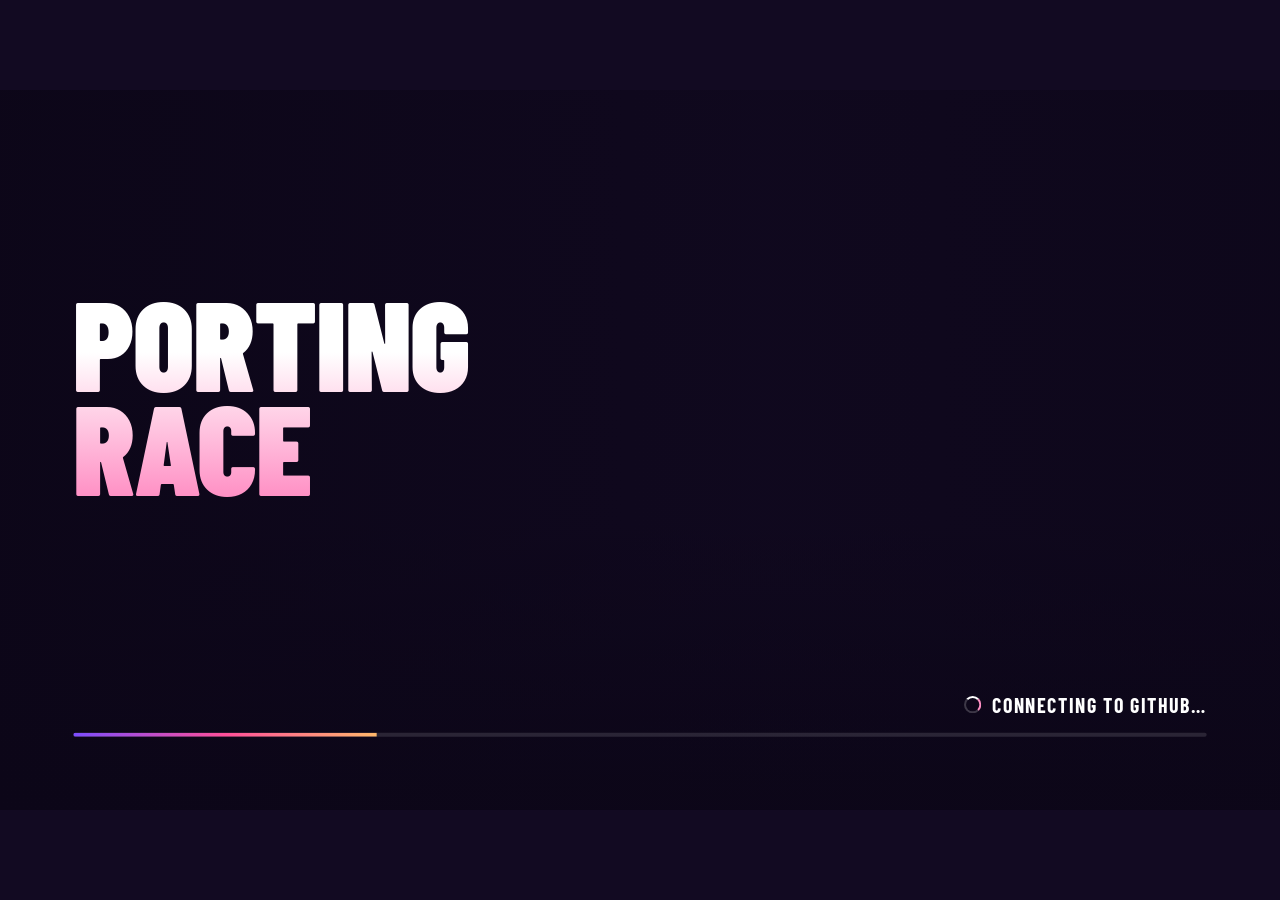
==== commit 32dca365: "Site: SEO, mobile and icon fixes, YouTube live link; stream race alerts Site - Server-side render of" ====
--- a/static/index.html
+++ b/static/index.html
@@ -280,6 +280,42 @@
 .ch-cols p::before{position:absolute;left:0;top:0;font-weight:900}
 .ch-cols p.ok::before{content:"✓";color:#6ef0a0}.ch-cols p.no::before{content:"✕";color:#ff7a8a}
 
+/* headline never runs under the counter */
+.headline{max-width:1200px;overflow:hidden;text-overflow:ellipsis}
+/* scene title chip */
+.scene-chip{position:absolute;left:88px;top:219px;z-index:3;display:flex;align-items:center;gap:8px;height:22px;padding:0 10px 0 8px;border-radius:6px;
+  background:rgba(14,9,26,.72);border:1px solid var(--line);font-size:12px;font-weight:800;letter-spacing:.16em;color:var(--soft)}
+.scene-chip i{width:6px;height:6px;border-radius:50%;background:var(--pink);box-shadow:0 0 8px var(--pink)}
+.scene-chip.go{animation:chipin .6s cubic-bezier(.2,.8,.2,1)}
+@keyframes chipin{from{opacity:0;transform:translateX(-24px);clip-path:inset(0 100% 0 0)}to{clip-path:inset(0 0 0 0)}}
+/* race moves (port race scene) */
+#race{position:absolute}
+.race-moves{position:absolute;right:0;top:8px;width:340px;display:flex;flex-direction:column;gap:5px;padding:10px 14px;border-radius:14px;background:rgba(14,9,26,.78);border:1px solid var(--line)}
+.race-moves h6{font-size:11px;letter-spacing:.14em;color:var(--dim);font-weight:800}
+.race-moves p{font-size:13.5px;font-weight:700;line-height:1.35;display:flex;gap:8px;align-items:center;white-space:nowrap;min-width:0}
+.race-moves p span{overflow:hidden;text-overflow:ellipsis}
+.race-moves p em{font-style:normal;font-size:10px;font-weight:800;letter-spacing:.08em;padding:2px 6px;border-radius:4px;background:var(--hot);flex:none;margin-top:1px}
+.race-moves p em.stage_up{background:#7c4dff}.race-moves p em.new_entry{background:#36b36a}.race-moves p em.exclusive{background:#ffb86b;color:#1a0b24}
+/* full-screen race takeover */
+#takeover{position:absolute;inset:0;z-index:8;display:none;align-items:center;justify-content:center;pointer-events:none}
+#takeover.on{display:flex}
+#takeover .to-bg{position:absolute;inset:0;background:radial-gradient(ellipse at center,rgba(40,14,60,.92),rgba(10,5,20,.97));animation:tofade .5s ease both}
+@keyframes tofade{from{opacity:0}}
+#takeover .to-in{position:relative;text-align:center;max-width:1500px;padding:0 60px}
+#takeover .to-in>*{opacity:0;transform:translateY(40px);animation:toin .7s cubic-bezier(.2,.8,.2,1) forwards}
+#takeover .to-name{animation-delay:.12s}#takeover .to-move{animation-delay:.24s}#takeover .to-text{animation-delay:.36s}#takeover .to-src{animation-delay:.5s}
+@keyframes toin{to{opacity:1;transform:none}}
+.to-kind{display:inline-block;font-family:var(--disp);font-weight:900;font-size:64px;letter-spacing:.18em;padding:6px 34px;border-radius:12px;background:#ff2d55;
+  box-shadow:0 0 0 0 rgba(255,45,85,.7)}
+#takeover.on .to-kind{animation:toin .7s cubic-bezier(.2,.8,.2,1) forwards, topulse 1.4s .7s ease-out infinite}
+@keyframes topulse{0%{box-shadow:0 0 0 0 rgba(255,45,85,.7)}80%{box-shadow:0 0 0 40px rgba(255,45,85,0)}100%{box-shadow:0 0 0 0 rgba(255,45,85,0)}}
+.to-kind.stage_up{background:#7c4dff}.to-kind.new_entry{background:#36b36a}.to-kind.exclusive{background:linear-gradient(90deg,#ffb86b,#ff4f9a);color:#1a0b24}
+.to-name{font-family:var(--disp);font-weight:900;font-size:190px;line-height:.9;margin-top:26px;text-shadow:0 10px 60px rgba(0,0,0,.5)}
+.to-move{font-family:var(--disp);font-weight:800;font-size:64px;margin-top:14px;color:var(--pink)}
+.to-move b{color:#fff}
+.to-text{font-size:34px;font-weight:700;color:var(--soft);margin-top:20px;line-height:1.3}
+.to-src{font-size:15px;font-weight:800;letter-spacing:.16em;color:var(--dim);margin-top:36px}
+
 /* team watch */
 #watch{padding-top:10px;display:flex;flex-direction:column;gap:18px}
 .w-top{display:flex;align-items:center;gap:18px}
@@ -365,6 +401,14 @@
     </div>
   </header>
   <div class="headline"><span id="hl"></span><span class="caret"></span></div>
+  <div class="scene-chip" id="schip"><i></i><span id="schiptxt">LIVE</span></div>
+  <div id="takeover"><div class="to-bg"></div><div class="to-in">
+    <div class="to-kind" id="tokind">OVERTAKE</div>
+    <div class="to-name" id="toname"></div>
+    <div class="to-move" id="tomove"></div>
+    <div class="to-text" id="totext"></div>
+    <div class="to-src">PORT RACE · LIVE DATA FROM PORTWATCH-VI.XYZ</div>
+  </div></div>
 
   <div id="scenes">
     <section class="scene on" id="spot">
@@ -479,7 +523,10 @@
     const f = r.progress?.fractions?.[0]; if (f) out.push(`${r.label}: ${nf(f.num)} of ${nf(f.den)} ${esc(f.label)} done (${(f.num/f.den*100).toFixed(1)}%).`);
   }
   const ch = typeof challenger === "function" && challenger(); if (ch) out.push(`<b>${esc(ch.name)}</b> is #${ch.rank} at ${ch.score}/100 with a private build based on VIctory + XCL.`);
-  const pw = PW && PW(); if (pw?.leader) out.push(`Port race leader: <b>${esc(pw.leader.name)}</b> at ${pw.leader.score}/100. Next milestone: In-game.`);
+  const pw = PW && PW();
+  if (pw?.leader) { const ms = pw.milestones || [], nx = ms.find(m => m.at > pw.leader.score);
+    out.push(`Port race leader: <b>${esc(pw.leader.name)}</b> at ${pw.leader.score}/100.${nx ? ` Next milestone: ${esc(nx.label)}.` : ""}`); }
+  (S?.race_events || []).slice(0, 2).forEach(e => out.unshift(`<b>${KIND_LBL[e.kind] || "RACE"}</b> ${esc(e.text)}`));
   return out.length ? out : ["Fetching the latest commits from GitHub…"];
 }
 let tipIdx = 0;
@@ -579,6 +626,8 @@
     const f = r.progress?.fractions?.[0]; if (f) out.push(`${r.label}: ${nf(f.num)} of ${nf(f.den)} ${f.label} working`);
     out.push(`${r.label}: ${nf(r.commits_24h)}${r.commits_capped?"+":""} commits in the last 24 hours`);
   }
+  const re0 = S?.race_events?.[0];
+  if (re0 && Date.now() - Date.parse(re0.at) < 6 * 3600e3) out.splice(1, 0, `${KIND_LBL[re0.kind] || "RACE"}: ${re0.text.length > 70 ? re0.text.slice(0, 68) + "…" : re0.text}`);
   const wl = S?.watch?.items?.[0]; if (wl) out.splice(1, 0, `${S.watch.name}: ${wl.title.length > 70 ? wl.title.slice(0, 68) + "…" : wl.title}`);
   const pw = PW();
   if (pw?.leader) {
@@ -682,7 +731,7 @@
     <div class="rlist">${pw.ranked.slice(0, 8).map((r, i) => `
       <div class="rrow" style="transition-delay:${i * 70}ms"><span class="rk">${r.rank}</span>${avatarHtml(r)}
         <div class="nm"><b>${esc(r.name)}${r.private ? ' <em class="priv">PRIVATE</em>' : ""}</b><span>${esc(r.stage)} · ${esc(r.target)}</span><div class="bar"><i data-w="${r.score}"></i></div></div><span class="sc">${r.score}</span></div>`).join("")}</div>
-    <div class="credit">LIVE DATA · PORTWATCH-VI.XYZ · scores are self-reported progress, updated ${esc(ago(pw.updated))}</div>`;
+    <div class="credit">LIVE DATA · PORTWATCH-VI.XYZ · scores are self-reported progress, updated ${esc(ago(pw.updated))}</div>${raceMovesHtml()}`;
 }
 function avatarHtml(r){
   if (r.avatar) return `<img src="${esc(r.avatar)}" alt="">`;
@@ -713,6 +762,36 @@
     </div>
     <div class="credit">VIA PORTWATCH-VI.XYZ · ${c.private ? "code is private, so the result can't be independently reproduced" : "self-reported progress"}</div>`;
 }
+/* ---------- race events: overtakes, new teams, stage-ups, exclusives ---------- */
+const KIND_LBL = {overtake: "OVERTAKE", new_entry: "NEW TEAM", stage_up: "STAGE UP", exclusive: "EXCLUSIVE"};
+let raceQueue = [], raceSeen = null;
+const raceKey = e => `${e.kind}|${e.name}|${e.text}`;
+function trackRaceEvents(list){
+  list = list || [];
+  if (raceSeen === null) { raceSeen = new Set(list.map(raceKey)); return; }   // first load: baseline only
+  for (const e of [...list].reverse()) { const k = raceKey(e); if (!raceSeen.has(k)) { raceSeen.add(k); raceQueue.push(e); } }
+  raceQueue = raceQueue.slice(-3);
+}
+async function showTakeover(e){
+  const st = $("#stinger"); st.classList.remove("go"); void st.offsetWidth; st.classList.add("go");
+  await sleep(380);
+  const k = $("#tokind"); k.className = "to-kind " + (KIND_LBL[e.kind] ? e.kind : ""); k.textContent = KIND_LBL[e.kind] || "RACE UPDATE";
+  $("#toname").textContent = e.kind === "exclusive" ? "PortWatch" : e.name;
+  $("#tomove").innerHTML = e.kind === "overtake" ? `#${esc(e.from_rank)} <b>→</b> #${esc(e.to_rank)}`
+    : e.kind === "stage_up" ? `<b>${esc(e.stage)}</b> · ${esc(e.score)}/100`
+    : e.kind === "new_entry" ? `#${esc(e.to_rank)} · ${esc(e.score)}/100 · ${esc(e.stage)}` : "";
+  $("#totext").textContent = e.text || "";
+  const t = $("#takeover"); t.classList.remove("on"); void t.offsetWidth; t.classList.add("on");
+  await sleep(8000);
+  st.classList.remove("go"); void st.offsetWidth; st.classList.add("go"); await sleep(380);
+  t.classList.remove("on");
+}
+function raceMovesHtml(){
+  const ev = (S?.race_events || []).slice(0, 3);
+  if (!ev.length) return "";
+  return `<div class="race-moves"><h6>RACE MOVES</h6>${ev.map(e => `<p><em class="${KIND_LBL[e.kind] ? e.kind : ""}">${KIND_LBL[e.kind] || "UPDATE"}</em><span>${esc(e.text)}</span></p>`).join("")}</div>`;
+}
+
 /* ---------- team news watch (CGBJ) ---------- */
 function renderWatch(){
   const w = S?.watch, el = $("#watch"); if (!w?.items?.length) { el.innerHTML = ""; return; }
@@ -807,6 +886,8 @@
 function setScene(i){
   if (typeof sceneIdx !== "undefined" && i !== sceneIdx) nextSlide(true);
   sceneIdx = i; SCENES.forEach((s, k) => $("#" + s.id).classList.toggle("on", k === i));
+  const CHIP = {spot: "PR SPOTLIGHT", race: "PORT RACE", chal: "CHALLENGER", watch: `${(S?.watch?.name || "TEAM").toUpperCase()} WATCH`, h2h: "HEAD TO HEAD", news: "NEWS DESK", act: "ACTIVITY"};
+  $("#schiptxt").textContent = CHIP[SCENES[i].id] || "LIVE"; const chip = $("#schip"); chip.classList.remove("go"); void chip.offsetWidth; chip.classList.add("go");
   document.querySelectorAll("#sdots i").forEach((d, k) => { d.style.transition = "none"; d.style.width = k < i ? "100%" : "0"; });
   const cur = document.querySelectorAll("#sdots i")[i]; void cur.offsetWidth; cur.style.transition = `width ${SCENES[i].dur}ms linear`; cur.style.width = "100%";
   const allOn = () => { focusRepo(null); document.querySelectorAll("#brand span").forEach(s => s.classList.add("on")); };
@@ -817,21 +898,24 @@
   if (SCENES[i].id === "h2h") { renderH2H(); setTimeout(animateH2H, 80); focusRepo(null); document.querySelectorAll("#brand span").forEach(s => s.classList.add("on")); }
   if (SCENES[i].id === "act") { renderAct(); setTimeout(animateAct, 80); focusRepo(null); document.querySelectorAll("#brand span").forEach(s => s.classList.add("on")); }
 }
+async function waitOrRace(ms){ const end = Date.now() + ms; while (Date.now() < end && !raceQueue.length) await sleep(200); }
 async function director(){
   while (!R.length) await sleep(300);
   while (true) {
     setScene(0);
     const end = Date.now() + SCENES[0].dur;
     while (Date.now() < end) {
-      if (breakingQueue.length) { await showSpot(breakingQueue.shift(), true); await sleep(7000); continue; }
+      if (raceQueue.length) { await showTakeover(raceQueue.shift()); continue; }
+      if (breakingQueue.length) { await showSpot(breakingQueue.shift(), true); await waitOrRace(7000); continue; }
       queue = buildQueue(); if (!queue.length) { await sleep(1000); continue; }
-      await showSpot(queue[spIdx++ % queue.length], false); await sleep(7000);
+      await showSpot(queue[spIdx++ % queue.length], false); await waitOrRace(7000);
     }
     for (let k = 1; k < SCENES.length; k++) {
       if (SCENES[k].id === "chal" && !challenger()) continue;
       if (SCENES[k].id === "watch" && !(S?.watch?.items?.length)) continue;
       setScene(k); const t = Date.now() + SCENES[k].dur;
-      while (Date.now() < t) { if (breakingQueue.length) break; await sleep(250); }
+      while (Date.now() < t) { if (breakingQueue.length || raceQueue.length) break; await sleep(250); }
+      if (raceQueue.length) { while (raceQueue.length) await showTakeover(raceQueue.shift()); setScene(k); }
       if (breakingQueue.length) break;
     }
   }
@@ -847,7 +931,7 @@
     if (!repos.length) return;
     serverSkew = Date.parse(s.server_time) - Date.now();
     if (s.build) { if (window.BUILD && s.build !== window.BUILD) { location.reload(); return; } window.BUILD = s.build; }
-    setSlides(s.slides); MUSIC = s.music;
+    setSlides(s.slides); MUSIC = s.music; trackRaceEvents(s.race_events);
     if (s.counter) { COUNTER_START = Date.parse(s.counter.start); $("#cblabel").textContent = s.counter.label; $("#cbnote").textContent = "since " + s.counter.note; }
     nextPollAt = s.next_poll_at ? Date.parse(s.next_poll_at) : null; pollEvery = s.poll_seconds || 30;
     const changed = !S || s.updated_at !== S.updated_at; S = s; R = repos;
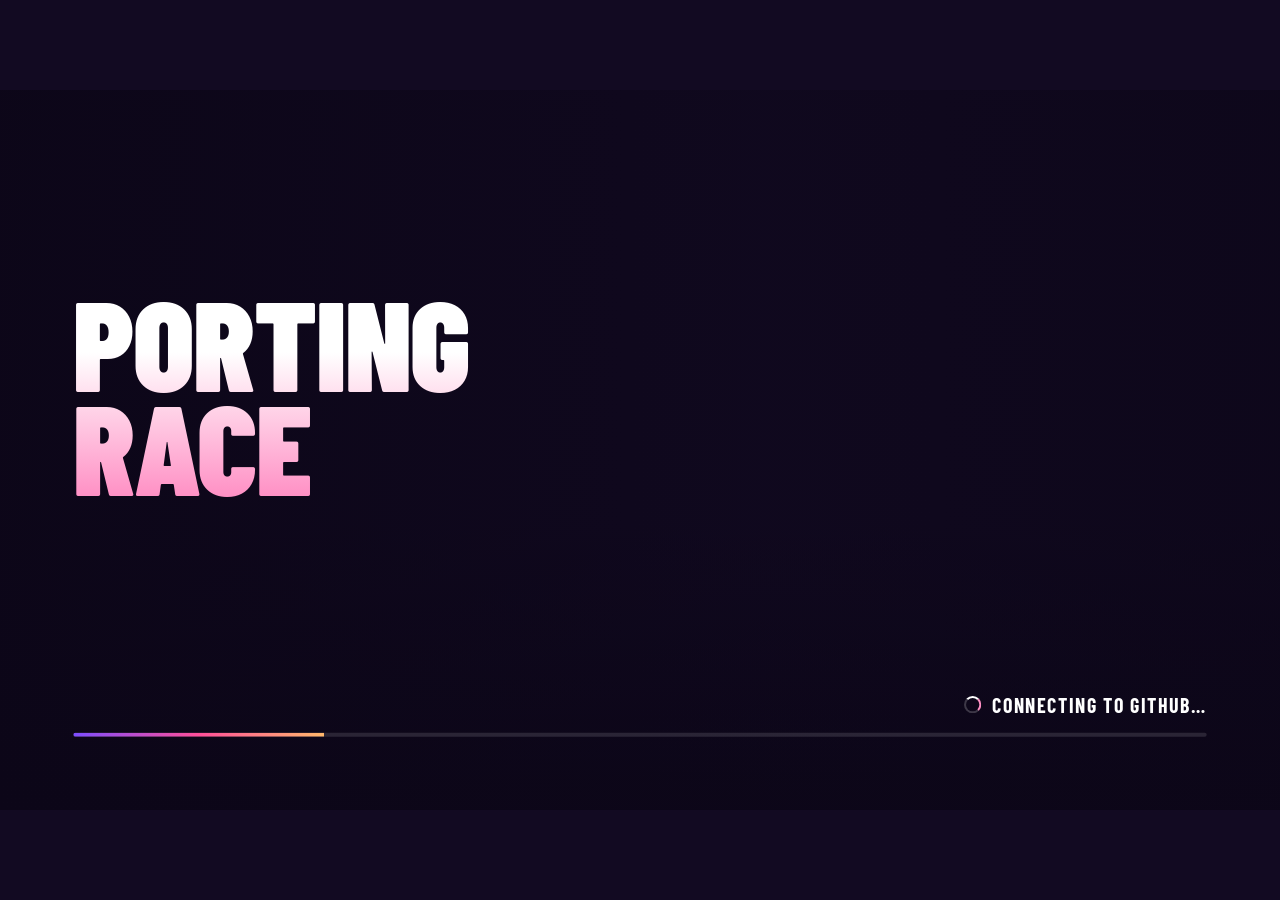
==== commit 3a1d7cde: "Race intel: radar, press, status desk, star chart, subscribe QR Data (server.py, build): vetted 'On " ====
--- a/static/index.html
+++ b/static/index.html
@@ -68,8 +68,8 @@
 #scenes{position:absolute;left:88px;top:244px;width:1180px;height:628px;z-index:2}
 .scene{position:absolute;inset:0;opacity:0;pointer-events:none;transition:opacity .7s}
 .scene.on{opacity:1}
-.scene-dots{position:absolute;left:88px;top:892px;display:flex;gap:10px;z-index:3}
-.scene-dots div{width:46px;height:5px;border-radius:3px;background:rgba(255,255,255,.18);overflow:hidden}
+.scene-dots{position:absolute;left:88px;top:892px;display:flex;gap:6px;z-index:3}
+.scene-dots div{width:26px;height:5px;border-radius:3px;background:rgba(255,255,255,.18);overflow:hidden}
 .scene-dots div i{display:block;height:100%;width:0;background:#fff}
 
 /* spotlight */
@@ -142,16 +142,16 @@
 .sub{font-size:15px;letter-spacing:.14em;text-transform:uppercase;color:var(--dim);font-weight:800}
 
 /* ---------------- latest panel ---------------- */
-#latest{position:absolute;left:1328px;top:214px;width:568px;height:680px;z-index:3;background:rgba(14,9,26,.8);border:1px solid var(--line);border-radius:30px;padding:34px 34px 20px;backdrop-filter:blur(14px);overflow:hidden}
-#latest h4{font-family:var(--disp);font-weight:800;font-size:44px;letter-spacing:.01em;line-height:1;margin-bottom:14px;display:flex;align-items:center;gap:12px}
+#latest{position:absolute;left:1328px;top:214px;width:568px;height:480px;z-index:3;background:rgba(14,9,26,.8);border:1px solid var(--line);border-radius:30px;padding:24px 30px 14px;backdrop-filter:blur(14px);overflow:hidden}
+#latest h4{font-family:var(--disp);font-weight:800;font-size:40px;letter-spacing:.01em;line-height:1;margin-bottom:12px;display:flex;align-items:center;gap:12px}
 #latest h4 small{font-family:var(--body);font-size:14px;color:var(--dim);font-weight:700;letter-spacing:.1em;margin-left:auto}
-.ev{display:grid;grid-template-columns:116px 1fr;gap:18px;padding:12px 0;border-bottom:1px solid var(--line);position:relative;transition:background .4s}
+.ev{display:grid;grid-template-columns:116px 1fr;gap:18px;padding:9px 0;border-bottom:1px solid var(--line);position:relative;transition:background .4s}
 .ev:last-child{border-bottom:0}
 .ev .pill{font-size:15px;padding:6px 0;height:30px;margin-top:2px}
-.ev p{font-size:19px;font-weight:700;line-height:1.25;display:-webkit-box;-webkit-line-clamp:2;-webkit-box-orient:vertical;overflow:hidden}
+.ev p{font-size:17.5px;font-weight:700;line-height:1.25;display:-webkit-box;-webkit-line-clamp:2;-webkit-box-orient:vertical;overflow:hidden}
 .ev s{text-decoration:none;display:flex;align-items:center;gap:10px;margin-top:7px;font-size:15.5px;color:var(--dim);font-weight:600}
 .badge{font-family:var(--disp);font-size:17px;font-weight:800;padding:2px 10px;border-radius:7px;color:#0d0d0d;letter-spacing:.02em}
-.ev.cur::before{content:"";position:absolute;left:-34px;top:12px;bottom:12px;width:5px;border-radius:0 4px 4px 0;background:var(--pink);box-shadow:0 0 14px var(--pink)}
+.ev.cur::before{content:"";position:absolute;left:-30px;top:12px;bottom:12px;width:5px;border-radius:0 4px 4px 0;background:var(--pink);box-shadow:0 0 14px var(--pink)}
 .ev.enter{animation:evin .8s cubic-bezier(.2,.8,.2,1) both}
 @keyframes evin{from{opacity:0;transform:translateY(-40px)}}
 .ev.fresh{background:linear-gradient(90deg,rgba(255,143,196,.16),transparent);border-radius:12px}
@@ -192,13 +192,99 @@
 @keyframes sting{0%{left:-60%}100%{left:130%}}
 .spin{width:26px;height:26px;border-radius:50%;border:3px solid rgba(255,255,255,.2);border-top-color:#fff;border-right-color:var(--pink);animation:spin .9s linear infinite;flex:none}
 @keyframes spin{to{transform:rotate(360deg)}}
-#tips{position:absolute;left:400px;top:880px;width:880px;height:30px;z-index:3;display:flex;align-items:center;gap:14px}
+#tips{position:absolute;left:420px;top:880px;width:860px;height:30px;z-index:3;display:flex;align-items:center;gap:14px}
 #tips .spin{width:22px;height:22px}
 #tips .tl{font-family:var(--disp);font-weight:800;font-size:20px;letter-spacing:.14em;color:#fff}
 #tiptxt{font-size:17px;font-weight:600;color:var(--soft);white-space:nowrap;overflow:hidden;text-overflow:ellipsis;transition:opacity .4s,transform .4s}
 #tiptxt.swap{opacity:0;transform:translateY(8px)}
 #tiptxt b{color:var(--pink);font-weight:800;margin-right:6px}
 #slidecredit{position:absolute;right:30px;top:1059px;z-index:3;font-size:11.5px;color:rgba(255,255,255,.45);font-weight:600;max-width:160px;text-align:right;white-space:nowrap;overflow:hidden;text-overflow:ellipsis}
+/* ---------- race intel: radar / press / status / star race ---------- */
+.pcbadge{position:absolute;right:652px;top:219px;z-index:3;display:flex;align-items:center;gap:7px;height:22px;padding:0 10px;border-radius:6px;
+  background:rgba(14,9,26,.82);border:1px solid rgba(255,184,107,.45);font-size:11.5px;font-weight:800;letter-spacing:.1em;color:var(--soft)}
+.pcbadge i{width:6px;height:6px;border-radius:50%;background:#ffb86b;box-shadow:0 0 8px #ffb86b}
+.pcbadge b{color:#ffb86b}
+.pcbadge.yes{border-color:rgba(110,240,160,.5)}.pcbadge.yes i{background:#6ef0a0;box-shadow:0 0 8px #6ef0a0}.pcbadge.yes b{color:#6ef0a0}
+.ix-head{display:flex;align-items:baseline;gap:16px;margin-bottom:16px}
+.ix-head h5{font-family:var(--disp);font-weight:800;font-size:44px;line-height:1;letter-spacing:.01em}
+.ix-head span{font-size:15px;color:var(--dim);font-weight:700;letter-spacing:.06em}
+#radar{padding-top:12px}
+.rd-grid{display:grid;grid-template-columns:repeat(3,1fr);gap:14px}
+.rd{background:var(--glass);border:1px solid var(--line);border-radius:20px;padding:18px 20px;display:flex;flex-direction:column;gap:10px;min-width:0;
+  opacity:0;transform:translateY(16px)}
+.scene.on .rd{opacity:1;transform:none;transition:all .6s cubic-bezier(.2,.8,.2,1)}
+.rd-top{display:flex;align-items:center;gap:12px;min-width:0}
+.rd-top img,.rd-top .ini{width:46px;height:46px;border-radius:50%;flex:none;background:#2a1d45;box-shadow:0 0 0 2px rgba(255,255,255,.18)}
+.rd-top .ini{display:grid;place-items:center;font-family:var(--disp);font-weight:800;font-size:19px;color:#1a0b24;background:linear-gradient(135deg,#ffb86b,#ff4f9a)}
+.rd-top div{min-width:0}
+.rd-top b{display:block;font-size:20px;font-weight:800;white-space:nowrap;overflow:hidden;text-overflow:ellipsis}
+.rd-top s{text-decoration:none;display:block;font-size:13px;color:var(--dim);font-weight:700;white-space:nowrap;overflow:hidden;text-overflow:ellipsis}
+.rd p{font-size:15px;color:var(--soft);line-height:1.35;font-weight:500;display:-webkit-box;-webkit-line-clamp:2;-webkit-box-orient:vertical;overflow:hidden;min-height:40px}
+.rd-stats{display:flex;align-items:center;gap:14px;font-size:14px;font-weight:700;color:var(--dim);margin-top:auto}
+.rd-stats .st{font-family:var(--disp);font-size:26px;font-weight:800;color:#fff}
+.rd-stats .mo{color:#6ef0a0;font-weight:800}.rd-stats .mo.flat{color:var(--dim)}
+.rd-stats .lang{margin-left:auto;font-size:12px;padding:3px 8px;border-radius:6px;background:var(--glass2)}
+#press{padding-top:12px;display:flex;flex-direction:column;gap:14px}
+.pr-lead{background:var(--glass);border:1px solid var(--line);border-radius:26px;padding:26px 30px;backdrop-filter:blur(10px)}
+.pr-meta{display:flex;align-items:center;gap:12px;font-size:15px;color:var(--dim);font-weight:700}
+.pr-out{font-size:14px;font-weight:800;letter-spacing:.08em;text-transform:uppercase;background:var(--hot);color:#fff;padding:4px 10px;border-radius:6px}
+.pr-lead h5{font-size:38px;font-weight:800;line-height:1.14;letter-spacing:-.02em;margin-top:12px;display:-webkit-box;-webkit-line-clamp:3;-webkit-box-orient:vertical;overflow:hidden}
+.pr-list{display:grid;grid-template-columns:1fr 1fr;gap:12px}
+.pr-list div{background:var(--glass);border:1px solid var(--line);border-radius:16px;padding:14px 18px;opacity:0;transform:translateY(12px);min-width:0}
+.scene.on .pr-list div{opacity:1;transform:none;transition:all .6s cubic-bezier(.2,.8,.2,1)}
+.pr-list b{display:-webkit-box;-webkit-line-clamp:2;-webkit-box-orient:vertical;overflow:hidden;font-size:17.5px;font-weight:700;line-height:1.3}
+.pr-list span{display:block;font-size:13px;color:var(--dim);font-weight:700;margin-top:6px;letter-spacing:.04em}
+.pr-list span span{display:inline;margin:0}
+#status{padding-top:12px}
+.sd-grid{display:grid;grid-template-columns:1.15fr 1fr;grid-template-rows:auto auto;gap:16px}
+.sd{background:var(--glass);border:1px solid var(--line);border-radius:22px;padding:22px 24px;backdrop-filter:blur(10px);min-width:0}
+.sd h6{font-size:13px;letter-spacing:.14em;color:var(--dim);font-weight:800;text-transform:uppercase}
+.sd-off{grid-row:span 2;display:flex;flex-direction:column;justify-content:center;gap:16px;border-color:rgba(255,184,107,.4)}
+.sd-off .big{font-family:var(--disp);font-weight:900;font-size:86px;line-height:.9;color:#ffb86b;text-shadow:0 0 40px rgba(255,184,107,.35)}
+.sd-off.yes .big{color:#6ef0a0;text-shadow:0 0 40px rgba(110,240,160,.35)}
+.sd-off p{font-size:19px;color:var(--soft);line-height:1.45;font-weight:500}
+.sd-off .src{font-size:13.5px;color:var(--dim);font-weight:700;margin-top:8px}
+.sd-off .rep{font-size:14px;font-weight:700;color:#ffc2dd;background:rgba(255,79,154,.12);border-radius:10px;padding:8px 12px}
+.sd-td p{font-size:15.5px;font-weight:600;line-height:1.35;margin-top:10px;padding-left:24px;position:relative}
+.sd-td p::before{content:"✕";position:absolute;left:0;color:#ff7a8a;font-weight:900}
+.sd-td p.caution::before{content:"!";color:#ffb86b}
+.sd-td .none{color:var(--dim)}
+.sd-td p.none::before{content:none}
+.sd-safe{border-color:rgba(255,77,94,.5);background:linear-gradient(135deg,rgba(255,45,85,.18),rgba(14,9,26,.7))}
+.sd-safe p{font-size:19px;font-weight:800;line-height:1.35;margin-top:10px}
+.sd-safe h6{color:#ff8a98}
+.to-kind.reported{background:linear-gradient(90deg,#ffb86b,#ff7a59);color:#1a0b24}.to-kind.official{background:#36b36a}
+/* head-to-head: compact cards + star race chart row */
+#h2h{grid-template-rows:auto 1fr;gap:16px;padding-top:12px}
+#h2h .card{padding:20px 26px;gap:12px}
+#h2h .card h3{font-size:46px}
+#h2h .donutrow{gap:20px}#h2h .donut{width:118px;height:118px}#h2h .donut .c b{font-size:38px}
+#h2h .dl{font-size:16px;line-height:1.45}#h2h .dl b{font-size:22px}
+#h2h .meas{gap:8px}#h2h .meas .row{font-size:15px;margin-bottom:4px}#h2h .meas .row span{font-size:14px}#h2h .meas .tk{height:8px}
+.sr{grid-column:1/-1;background:var(--glass);border:1px solid var(--line);border-radius:24px;padding:16px 24px 12px;display:grid;grid-template-columns:260px 1fr;gap:22px;align-items:center;min-height:0}
+.sr-side h6{font-size:13px;letter-spacing:.14em;color:var(--dim);font-weight:800}
+.sr-row{display:flex;align-items:baseline;gap:10px;margin-top:10px}
+.sr-row i{width:12px;height:12px;border-radius:3px;flex:none;align-self:center}
+.sr-row b{font-family:var(--disp);font-size:34px;font-weight:800;line-height:1}
+.sr-row span{font-size:14px;font-weight:700;color:var(--soft)}
+.sr-row em{font-style:normal;font-size:14px;font-weight:800;color:#6ef0a0}
+.sr svg{width:100%;height:170px;display:block;overflow:visible}
+.sr .gl{stroke:rgba(255,255,255,.08)}.sr .lb{fill:rgba(255,255,255,.5);font-size:12px;font-weight:700}
+
+/* scan-to-subscribe QR card (QR stays static, black-on-white, fully opaque) */
+.subqr{position:absolute;left:1328px;top:702px;width:568px;height:192px;z-index:4;display:flex;align-items:center;gap:22px;
+  background:rgba(14,9,26,.88);border:2px solid rgba(255,79,154,.55);border-radius:24px;padding-right:22px;overflow:hidden;
+  animation:qrpulse 2.4s ease-in-out infinite}
+@keyframes qrpulse{0%,100%{border-color:rgba(255,79,154,.45);box-shadow:0 0 0 0 rgba(255,79,154,0)}50%{border-color:#ff4f9a;box-shadow:0 0 28px 2px rgba(255,79,154,.45)}}
+.subqr img{display:block;width:188px;height:188px;flex:none;background:#fff;border-radius:22px 0 0 22px;opacity:1;image-rendering:pixelated}
+.subqr-t{display:flex;flex-direction:column;gap:6px;min-width:0}
+.subqr-t small{display:flex;align-items:center;gap:9px;font-family:var(--disp);font-weight:800;font-size:30px;letter-spacing:.08em;color:#fff;line-height:1}
+.subqr-t small i{width:12px;height:12px;border-radius:50%;background:#ff2d55;box-shadow:0 0 10px #ff2d55;animation:blink 1.6s infinite}
+.subqr-t b{font-size:22px;font-weight:800;color:var(--pink);line-height:1.1}
+.subqr-t span{font-size:17px;font-weight:700;color:var(--soft)}
+.subqr-t em{font-style:normal;font-size:13.5px;font-weight:700;color:var(--dim);margin-top:6px;letter-spacing:.02em}
+.subqr-t em strong{color:#fff;font-weight:800}
+
 /* now playing */
 #np{position:absolute;left:1340px;top:896px;z-index:4;display:none;align-items:center;gap:10px;max-width:400px;opacity:.92}
 #np.on{display:flex;animation:npin .8s cubic-bezier(.2,.8,.2,1)}
@@ -402,6 +488,7 @@
   </header>
   <div class="headline"><span id="hl"></span><span class="caret"></span></div>
   <div class="scene-chip" id="schip"><i></i><span id="schiptxt">LIVE</span></div>
+  <div class="pcbadge" id="pcbadge" title="Official PC status"><i></i><span>PC VERSION:</span><b id="pcbadgetxt">NOT ANNOUNCED</b></div>
   <div id="takeover"><div class="to-bg"></div><div class="to-in">
     <div class="to-kind" id="tokind">OVERTAKE</div>
     <div class="to-name" id="toname"></div>
@@ -418,8 +505,11 @@
     </section>
     <section class="scene" id="race"></section>
     <section class="scene" id="chal"></section>
+    <section class="scene" id="radar"></section>
     <section class="scene" id="watch"></section>
+    <section class="scene" id="press"></section>
     <section class="scene" id="h2h"></section>
+    <section class="scene" id="status"></section>
     <section class="scene" id="news"></section>
     <section class="scene" id="act"></section>
   </div>
@@ -427,6 +517,11 @@
 
   <aside id="latest"><h4>LATEST <span class="nextck" id="nextck"><svg viewBox="0 0 20 20"><circle class="t" cx="10" cy="10" r="8"/><circle class="p" id="nextring" cx="10" cy="10" r="8"/></svg><span id="nexttxt">next check —</span></span></h4><div class="evsub" id="evcount"></div><div id="evlist"></div></aside>
   <div id="strip"></div>
+  <a class="subqr" id="subqr" aria-label="Scan to subscribe on YouTube">
+    <img src="subscribe-qr.svg" width="188" height="188" alt="QR code: youtube.com/@hammadxcm">
+    <div class="subqr-t"><small><i></i>SCAN TO SUBSCRIBE</small><b>HK Gaming</b><span>youtube.com/@hammadxcm</span>
+      <em>Live tracker · <strong>gta6.fyniti.co.uk</strong></em></div>
+  </a>
   <div class="err" id="err"></div>
   <div class="boot" id="boot">
     <div class="boot-img" id="bootimg"></div><div class="boot-shade"></div>
@@ -526,6 +621,13 @@
   const pw = PW && PW();
   if (pw?.leader) { const ms = pw.milestones || [], nx = ms.find(m => m.at > pw.leader.score);
     out.push(`Port race leader: <b>${esc(pw.leader.name)}</b> at ${pw.leader.score}/100.${nx ? ` Next milestone: ${esc(nx.label)}.` : ""}`); }
+  const ix = S?.intel;
+  if (ix) {
+    (ix.press || []).slice(0, 3).forEach(p => out.push(`<b>${esc(p.outlet)}</b> ${esc(p.title)}`));
+    if (ix.safety) out.push(`<b>STAY SAFE</b> ${esc(ix.safety)}`);
+    if (ix.official && !ix.official.pc_announced) out.push(`<b>OFFICIAL</b> No PC version announced (as of ${esc(ix.official.as_of)}).`);
+    const top = (ix.radar || []).find(r => r.stars_per_h > 0); if (top) out.push(`<b>ON THE RADAR</b> ${esc(top.name)} is gaining ${top.stars_per_h} stars/hour.`);
+  }
   (S?.race_events || []).slice(0, 2).forEach(e => out.unshift(`<b>${KIND_LBL[e.kind] || "RACE"}</b> ${esc(e.text)}`));
   return out.length ? out : ["Fetching the latest commits from GitHub…"];
 }
@@ -628,6 +730,8 @@
   }
   const re0 = S?.race_events?.[0];
   if (re0 && Date.now() - Date.parse(re0.at) < 6 * 3600e3) out.splice(1, 0, `${KIND_LBL[re0.kind] || "RACE"}: ${re0.text.length > 70 ? re0.text.slice(0, 68) + "…" : re0.text}`);
+  (S?.intel?.press || []).slice(0, 3).forEach((p, i) => { const t = `${p.outlet}: ${p.title}`; out.splice(2 + i * 2, 0, t.length > 78 ? t.slice(0, 76) + "…" : t); });
+  if (S?.intel?.official && !S.intel.official.pc_announced) out.push("Rockstar hasn't announced a PC version of GTA VI. Every PC run is unofficial.");
   const wl = S?.watch?.items?.[0]; if (wl) out.splice(1, 0, `${S.watch.name}: ${wl.title.length > 70 ? wl.title.slice(0, 68) + "…" : wl.title}`);
   const pw = PW();
   if (pw?.leader) {
@@ -700,9 +804,8 @@
       <div class="donutrow"><div class="donut"><svg viewBox="0 0 170 170"><circle class="tr" cx="85" cy="85" r="72"/><circle class="pg" cx="85" cy="85" r="72" data-c="${c}"/></svg>
         <div class="c"><div><b>${(c*100).toFixed(0)}%</b><span>checklist</span></div></div></div>
         <div class="dl"><b>${done}</b> features done<br><b>${feats.length-done}</b> in progress<br><b>${nf(r.stars)}</b> stars</div></div>
-      <div class="meas">${meas || `<div class="sub">No measured counts in README</div>`}</div>
-      <div class="stage-list">${st}</div></div>`;
-  }).join("");
+      <div class="meas">${meas || `<div class="sub">No measured counts in README</div>`}</div></div>`;
+  }).join("") + starRaceHtml();
 }
 function animateH2H(){
   document.querySelectorAll("#h2h .pg").forEach(c => { c.style.strokeDashoffset = 452.4; void c.getBoundingClientRect(); c.style.strokeDashoffset = 452.4 * (1 - c.dataset.c); });
@@ -763,7 +866,7 @@
     <div class="credit">VIA PORTWATCH-VI.XYZ · ${c.private ? "code is private, so the result can't be independently reproduced" : "self-reported progress"}</div>`;
 }
 /* ---------- race events: overtakes, new teams, stage-ups, exclusives ---------- */
-const KIND_LBL = {overtake: "OVERTAKE", new_entry: "NEW TEAM", stage_up: "STAGE UP", exclusive: "EXCLUSIVE"};
+const KIND_LBL = {overtake: "OVERTAKE", new_entry: "NEW TEAM", stage_up: "STAGE UP", exclusive: "EXCLUSIVE", reported: "REPORTED · UNCONFIRMED", official: "OFFICIAL"};
 let raceQueue = [], raceSeen = null;
 const raceKey = e => `${e.kind}|${e.name}|${e.text}`;
 function trackRaceEvents(list){
@@ -776,7 +879,8 @@
   const st = $("#stinger"); st.classList.remove("go"); void st.offsetWidth; st.classList.add("go");
   await sleep(380);
   const k = $("#tokind"); k.className = "to-kind " + (KIND_LBL[e.kind] ? e.kind : ""); k.textContent = KIND_LBL[e.kind] || "RACE UPDATE";
-  $("#toname").textContent = e.kind === "exclusive" ? "PortWatch" : e.name;
+  $("#toname").textContent = e.kind === "exclusive" ? "PortWatch" : (e.kind === "reported" || e.kind === "official") ? "GTA VI on PC" : e.name;
+  $("#takeover .to-src").textContent = (e.kind === "reported" || e.kind === "official") ? `SOURCE: ${e.name} · VERIFY BEFORE BELIEVING` : "PORT RACE · LIVE DATA FROM PORTWATCH-VI.XYZ";
   $("#tomove").innerHTML = e.kind === "overtake" ? `#${esc(e.from_rank)} <b>→</b> #${esc(e.to_rank)}`
     : e.kind === "stage_up" ? `<b>${esc(e.stage)}</b> · ${esc(e.score)}/100`
     : e.kind === "new_entry" ? `#${esc(e.to_rank)} · ${esc(e.score)}/100 · ${esc(e.stage)}` : "";
@@ -831,6 +935,84 @@
     <div class="credit">NEWS DESK · PORTWATCH-VI.XYZ</div>`;
 }
 
+/* ===================== race intel ===================== */
+const IX = () => S && S.intel;
+const iniOf = n => (n || "?").replace(/[^A-Za-z0-9]/g, "").slice(0, 2).toUpperCase();
+function renderRadar(){
+  const rd = IX()?.radar || [], el = $("#radar");
+  if (!rd.length) { el.innerHTML = ""; return; }
+  el.innerHTML = `<div class="ix-head"><h5>ON THE RADAR</h5><span>Rising teams not yet ranked · vetted, no download links</span></div>
+    <div class="rd-grid">${rd.slice(0, 6).map((r, i) => {
+      const mo = r.stars_per_h, up = mo != null && mo > 0;
+      return `<div class="rd" style="transition-delay:${i * 80}ms">
+        <div class="rd-top">${r.avatar ? `<img src="${esc(r.avatar)}" alt="">` : `<span class="ini">${esc(iniOf(r.name))}</span>`}
+          <div><b>${esc(r.name)}</b><s>${esc(r.owner)} · pushed <span data-at="${esc(r.pushed_at)}">${ago(r.pushed_at)}</span></s></div></div>
+        <p>${esc(r.note || r.desc || "")}</p>
+        <div class="rd-stats"><span><span class="st">${nf(r.stars)}</span> ★</span>
+          <span class="mo ${up ? "" : "flat"}">${up ? `▲ +${mo}/h` : mo == null ? "tracking…" : "— steady"}</span>${r.lang ? `<span class="lang">${esc(r.lang)}</span>` : ""}</div></div>`;
+    }).join("")}</div>
+    <div class="credit" style="margin-top:14px">GitHub live · teams hand-reviewed or vetted by PortWatch's scout · fake "GTA 6 PC download" repos are excluded</div>`;
+}
+function renderPress(){
+  const pr = IX()?.press || [], el = $("#press");
+  if (!pr.length) { el.innerHTML = ""; return; }
+  const [lead, ...rest] = pr;
+  el.innerHTML = `<div class="ix-head"><h5>IN THE PRESS</h5><span>${pr.length} stories about the port race · last 3 days</span></div>
+    <div class="pr-lead"><div class="pr-meta"><span class="pr-out">${esc(lead.outlet || "News")}</span><span data-at="${esc(lead.at)}">${ago(lead.at)}</span></div><h5>${esc(lead.title)}</h5></div>
+    <div class="pr-list">${rest.slice(0, 4).map((p, i) => `<div style="transition-delay:${120 + i * 80}ms"><b>${esc(p.title)}</b><span>${esc(p.outlet)} · <span data-at="${esc(p.at)}">${ago(p.at)}</span></span></div>`).join("")}</div>
+    <div class="credit">VIA GOOGLE NEWS · headlines only, links not endorsed</div>`;
+}
+function renderStatus(){
+  const ix = IX(), el = $("#status"); if (!ix) { el.innerHTML = ""; return; }
+  const o = ix.official || {}, td = ix.takedowns || {}, reps = o.reports || [];
+  const tdItems = [...(td.events || []).map(e => `<p class="${e.kind === "caution" ? "caution" : ""}">${esc(e.text)}</p>`),
+                   ...(td.dmca || []).slice(0, 3).map(d => `<p>GitHub DMCA notice: ${esc(d.text)}</p>`)];
+  el.innerHTML = `<div class="ix-head"><h5>STATUS DESK</h5><span>Official word, takedowns and safety</span></div>
+    <div class="sd-grid">
+      <div class="sd sd-off ${o.pc_announced ? "yes" : ""}"><h6>Official PC version</h6>
+        <div class="big">${o.pc_announced ? "ANNOUNCED" : "NOT ANNOUNCED"}</div>
+        <p>${esc(o.detail || "")}</p>
+        ${reps.length ? `<div class="rep">Reported, unconfirmed: ${esc(reps[0].outlet)}: “${esc(reps[0].title)}”</div>` : ""}
+        <div class="src">Source: ${esc(o.source || "")} · as of ${esc(o.as_of || "")}</div></div>
+      <div class="sd sd-td"><h6>Takedown watch</h6>${tdItems.slice(0, 4).join("")}${(td.dmca || []).length ? "" : `<p class="none" style="padding-left:0">No new GitHub DMCA notices about GTA VI ports.</p>`}</div>
+      <div class="sd sd-safe"><h6>Stay safe</h6><p>${esc(ix.safety || "")}</p></div>
+    </div>`;
+}
+function starRaceHtml(){
+  const rs = R.filter(r => (r.history || []).length > 1); if (!rs.length) return "";
+  const W = 820, H = 170, P = {l: 46, r: 10, t: 10, b: 22};
+  const all = rs.flatMap(r => r.history), t0 = Math.min(...all.map(p => p[0])), t1 = Math.max(...all.map(p => p[0])) || t0 + 1;
+  const lo = Math.min(...all.map(p => p[1])), hi = Math.max(...all.map(p => p[1]));
+  const span = Math.max(1, hi - lo), y0 = lo - span * .08, y1 = hi + span * .08;
+  const X = t => P.l + (W - P.l - P.r) * (t - t0) / Math.max(1, t1 - t0), Y = v => P.t + (H - P.t - P.b) * (1 - (v - y0) / (y1 - y0));
+  const grid = [0, .5, 1].map(f => { const v = y0 + (y1 - y0) * f; return `<line class="gl" x1="${P.l}" x2="${W - P.r}" y1="${Y(v)}" y2="${Y(v)}"/><text class="lb" x="${P.l - 8}" y="${Y(v) + 4}" text-anchor="end">${v >= 1000 ? (v / 1000).toFixed(1) + "k" : Math.round(v)}</text>`; }).join("");
+  const hrs = (t1 - t0) / 3600, xl = `<text class="lb" x="${P.l}" y="${H - 4}">${hrs >= 1 ? Math.round(hrs) + "h ago" : Math.round(hrs * 60) + "m ago"}</text><text class="lb" x="${W - P.r}" y="${H - 4}" text-anchor="end">now</text>`;
+  const lines = rs.map(r => { const pts = r.history.map(p => `${X(p[0]).toFixed(1)},${Y(p[1]).toFixed(1)}`);
+    const last = r.history[r.history.length - 1];
+    return `<polyline points="${pts.join(" ")}" fill="none" stroke="${esc(r.accent)}" stroke-width="3" stroke-linejoin="round" stroke-linecap="round"/><circle cx="${X(last[0])}" cy="${Y(last[1])}" r="5" fill="${esc(r.accent)}" stroke="#120a22" stroke-width="2"/>`; }).join("");
+  const rate = r => { const h = r.history, last = h[h.length - 1], base = h.find(p => last[0] - p[0] <= 3600) || h[0];
+    const hh = (last[0] - base[0]) / 3600; return hh >= .2 ? Math.round((last[1] - base[1]) / hh) : null; };
+  return `<div class="sr"><div class="sr-side"><h6>Star race · GitHub</h6>${rs.map(r => { const v = rate(r);
+      return `<div class="sr-row"><i style="background:${esc(r.accent)}"></i><b>${nf(r.stars)}</b><span>${esc(r.label)}</span>${v != null ? `<em>+${nf(v)}/h</em>` : ""}</div>`; }).join("")}</div>
+    <svg viewBox="0 0 ${W} ${H}" preserveAspectRatio="none" role="img" aria-label="Stars over time">${grid}${xl}${lines}</svg></div>`;
+}
+function updatePcBadge(){
+  const o = IX()?.official; if (!o) return;
+  $("#pcbadgetxt").textContent = o.pc_announced ? "ANNOUNCED" : "NOT ANNOUNCED";
+  $("#pcbadge").classList.toggle("yes", !!o.pc_announced);
+}
+/* new official/press reports about a PC version -> full-screen takeover */
+let offSeen = null;
+function trackOfficial(ix){
+  const reps = ix?.official?.reports || [], key = r => r.outlet + "|" + r.title;
+  if (offSeen === null) { offSeen = new Set(reps.map(key)); return; }
+  for (const r of reps) if (!offSeen.has(key(r))) {
+    offSeen.add(key(r));
+    raceQueue.push({kind: r.official_source ? "official" : "reported", name: r.outlet || "Press", text: r.title});
+  }
+  raceQueue = raceQueue.slice(-3);
+}
+
 /* ===================== activity ===================== */
 function renderAct(){
   const mx = Math.max(1, ...R.flatMap(r => r.commits_by_hour || []));
@@ -847,7 +1029,7 @@
 
 /* ===================== latest feed ===================== */
 function renderLatest(fresh){
-  const list = buildQueue().slice(0, 5), el = $("#evlist");
+  const list = buildQueue().slice(0, 4), el = $("#evlist");
   el.innerHTML = list.map(e => {
     const kind = e.draft && e.kind === "opened" ? "draft" : e.kind, k = evKey(e), isNew = fresh.has(k);
     return `<div class="ev ${isNew ? "enter fresh" : ""}" data-k="${esc(k)}"><span class="pill ${kind}">${kind[0].toUpperCase()+kind.slice(1)}</span>
@@ -880,13 +1062,13 @@
 setInterval(() => { if (R.length > 1) { stripRepo++; renderStrip(true); } }, 12000);
 
 /* ===================== scene director ===================== */
-const SCENES = [{id:"spot", dur:42000}, {id:"race", dur:18000}, {id:"chal", dur:15000}, {id:"watch", dur:15000}, {id:"h2h", dur:15000}, {id:"news", dur:15000}, {id:"act", dur:14000}];
+const SCENES = [{id:"spot", dur:42000}, {id:"race", dur:18000}, {id:"chal", dur:15000}, {id:"radar", dur:15000}, {id:"watch", dur:15000}, {id:"press", dur:15000}, {id:"h2h", dur:15000}, {id:"status", dur:12000}, {id:"news", dur:15000}, {id:"act", dur:14000}];
 $("#sdots").innerHTML = SCENES.map(() => "<div><i></i></div>").join("");
 let sceneIdx = 0;
 function setScene(i){
   if (typeof sceneIdx !== "undefined" && i !== sceneIdx) nextSlide(true);
   sceneIdx = i; SCENES.forEach((s, k) => $("#" + s.id).classList.toggle("on", k === i));
-  const CHIP = {spot: "PR SPOTLIGHT", race: "PORT RACE", chal: "CHALLENGER", watch: `${(S?.watch?.name || "TEAM").toUpperCase()} WATCH`, h2h: "HEAD TO HEAD", news: "NEWS DESK", act: "ACTIVITY"};
+  const CHIP = {spot: "PR SPOTLIGHT", race: "PORT RACE", chal: "CHALLENGER", watch: `${(S?.watch?.name || "TEAM").toUpperCase()} WATCH`, h2h: "HEAD TO HEAD", news: "NEWS DESK", act: "ACTIVITY", radar: "ON THE RADAR", press: "IN THE PRESS", status: "STATUS DESK"};
   $("#schiptxt").textContent = CHIP[SCENES[i].id] || "LIVE"; const chip = $("#schip"); chip.classList.remove("go"); void chip.offsetWidth; chip.classList.add("go");
   document.querySelectorAll("#sdots i").forEach((d, k) => { d.style.transition = "none"; d.style.width = k < i ? "100%" : "0"; });
   const cur = document.querySelectorAll("#sdots i")[i]; void cur.offsetWidth; cur.style.transition = `width ${SCENES[i].dur}ms linear`; cur.style.width = "100%";
@@ -895,6 +1077,9 @@
   if (SCENES[i].id === "news") { renderNews(); allOn(); }
   if (SCENES[i].id === "chal") { renderChal(); allOn(); }
   if (SCENES[i].id === "watch") { renderWatch(); allOn(); }
+  if (SCENES[i].id === "radar") { renderRadar(); allOn(); }
+  if (SCENES[i].id === "press") { renderPress(); allOn(); }
+  if (SCENES[i].id === "status") { renderStatus(); allOn(); }
   if (SCENES[i].id === "h2h") { renderH2H(); setTimeout(animateH2H, 80); focusRepo(null); document.querySelectorAll("#brand span").forEach(s => s.classList.add("on")); }
   if (SCENES[i].id === "act") { renderAct(); setTimeout(animateAct, 80); focusRepo(null); document.querySelectorAll("#brand span").forEach(s => s.classList.add("on")); }
 }
@@ -913,6 +1098,9 @@
     for (let k = 1; k < SCENES.length; k++) {
       if (SCENES[k].id === "chal" && !challenger()) continue;
       if (SCENES[k].id === "watch" && !(S?.watch?.items?.length)) continue;
+      if (SCENES[k].id === "radar" && !(IX()?.radar?.length)) continue;
+      if (SCENES[k].id === "press" && !(IX()?.press?.length)) continue;
+      if (SCENES[k].id === "status" && !IX()) continue;
       setScene(k); const t = Date.now() + SCENES[k].dur;
       while (Date.now() < t) { if (breakingQueue.length || raceQueue.length) break; await sleep(250); }
       if (raceQueue.length) { while (raceQueue.length) await showTakeover(raceQueue.shift()); setScene(k); }
@@ -931,10 +1119,10 @@
     if (!repos.length) return;
     serverSkew = Date.parse(s.server_time) - Date.now();
     if (s.build) { if (window.BUILD && s.build !== window.BUILD) { location.reload(); return; } window.BUILD = s.build; }
-    setSlides(s.slides); MUSIC = s.music; trackRaceEvents(s.race_events);
+    setSlides(s.slides); MUSIC = s.music; trackRaceEvents(s.race_events); if (s.intel) trackOfficial(s.intel);
     if (s.counter) { COUNTER_START = Date.parse(s.counter.start); $("#cblabel").textContent = s.counter.label; $("#cbnote").textContent = "since " + s.counter.note; }
     nextPollAt = s.next_poll_at ? Date.parse(s.next_poll_at) : null; pollEvery = s.poll_seconds || 30;
-    const changed = !S || s.updated_at !== S.updated_at; S = s; R = repos;
+    const changed = !S || s.updated_at !== S.updated_at; S = s; R = repos; updatePcBadge();
     if (!changed) return;
     if (firstLoad) { if (s.slides?.length) $("#bootimg").style.backgroundImage = `url("${s.slides[0].src}")`; $("#bootmsg").textContent = "Loading live stats…"; setTimeout(bootDone, 3200); nextTip(); }
     const repoKey = R.map(r => r.slug).join();
